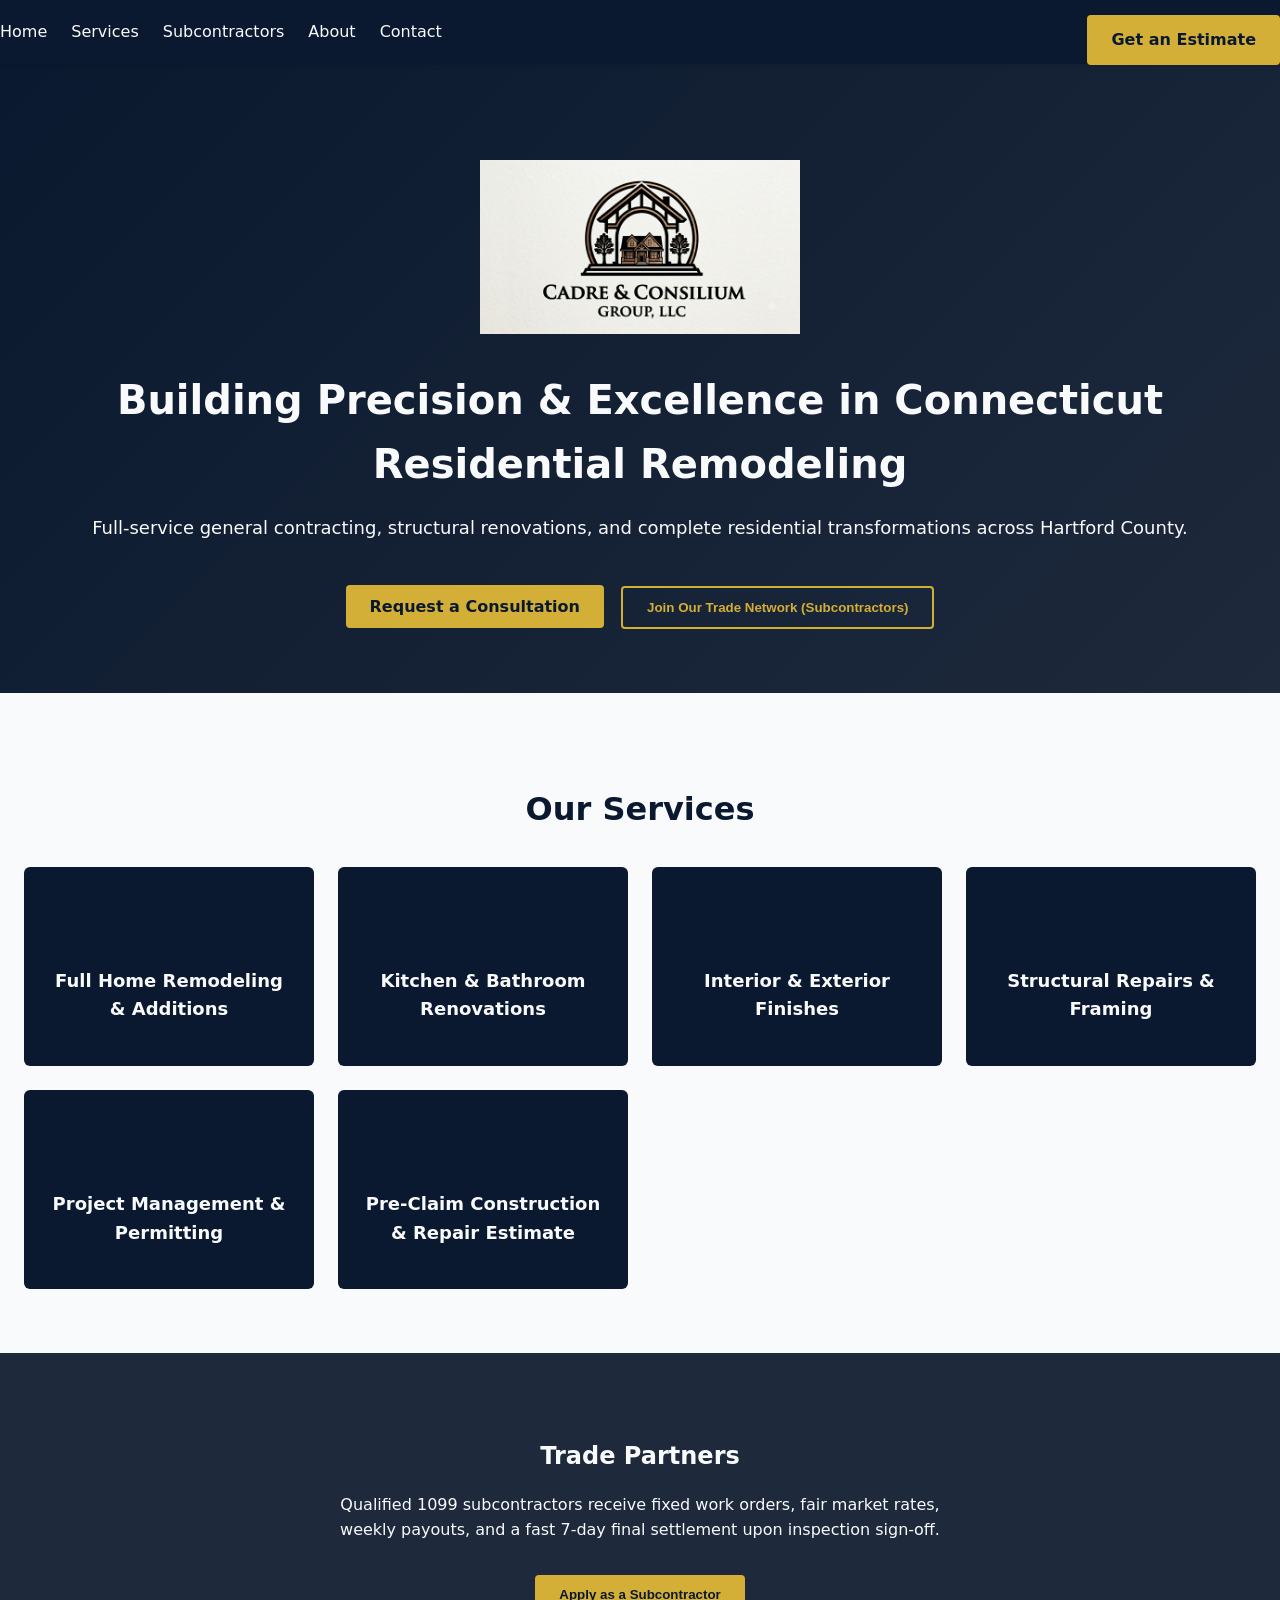
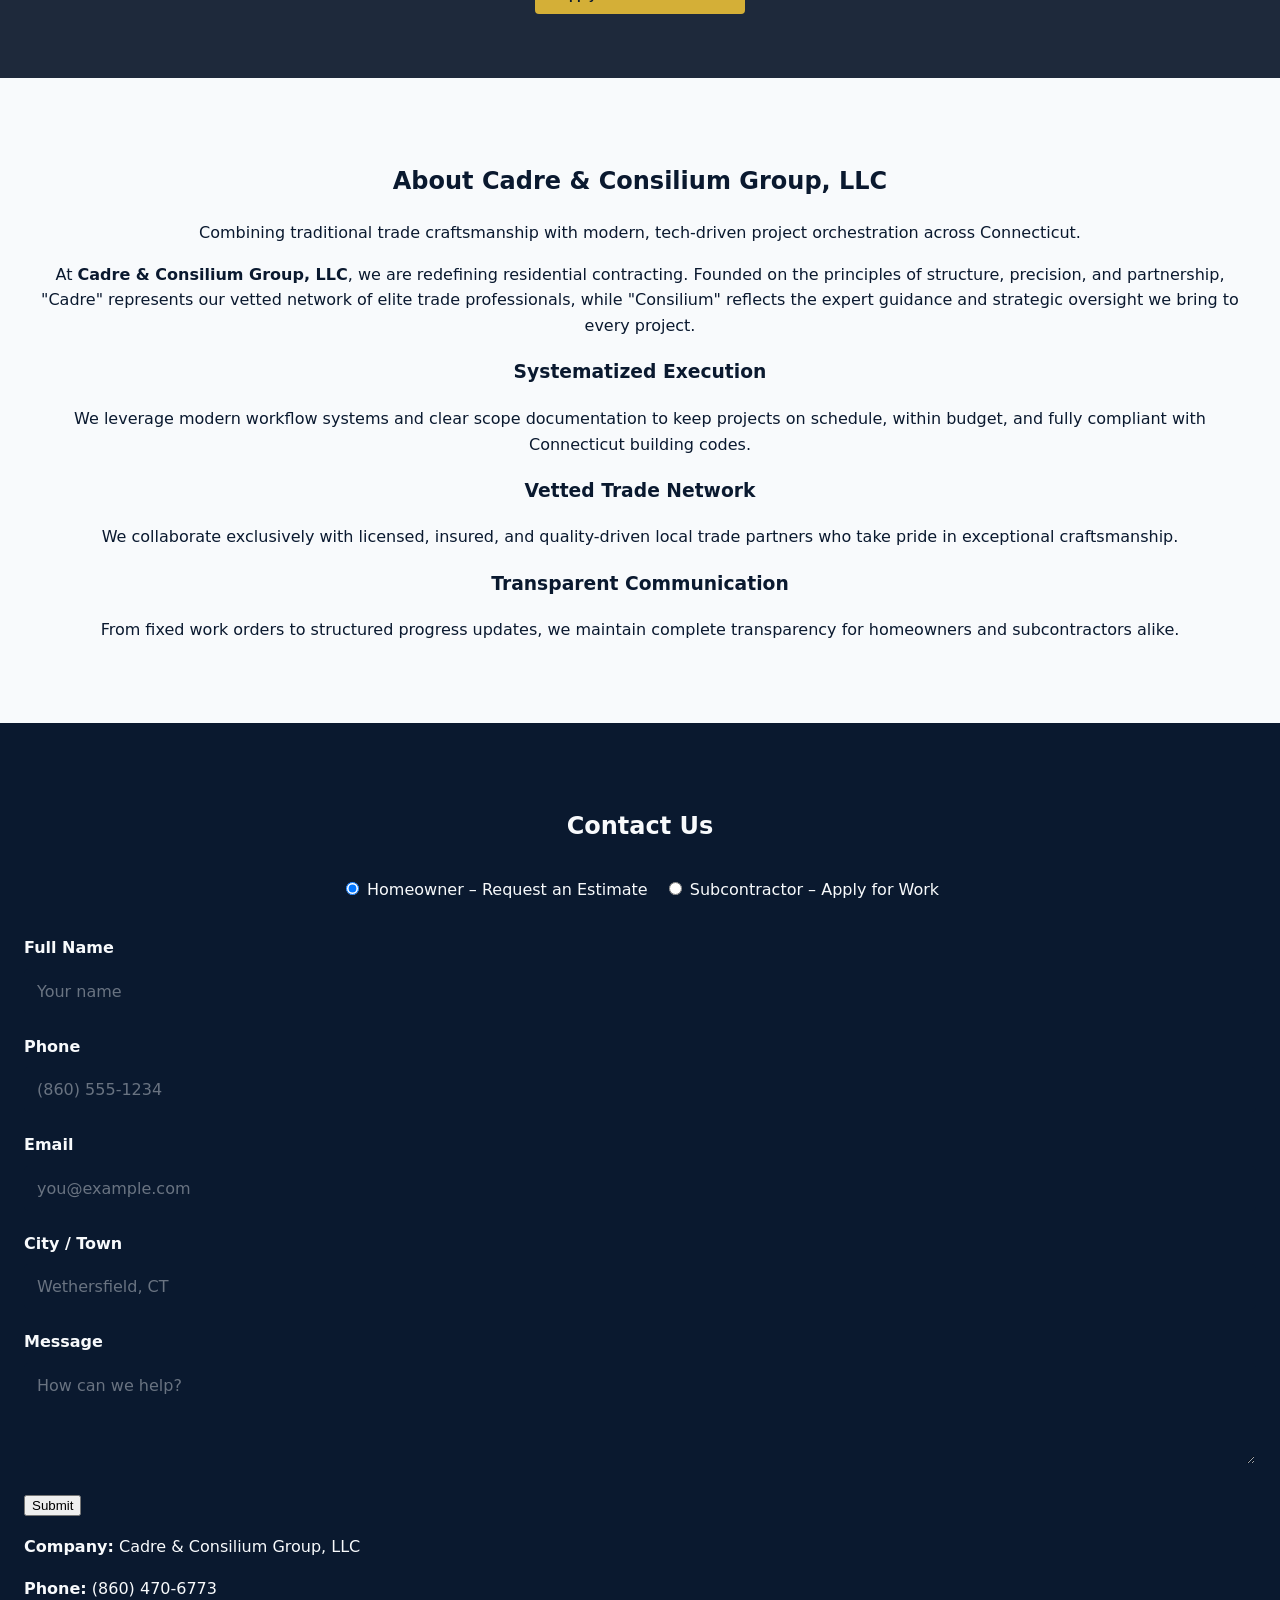
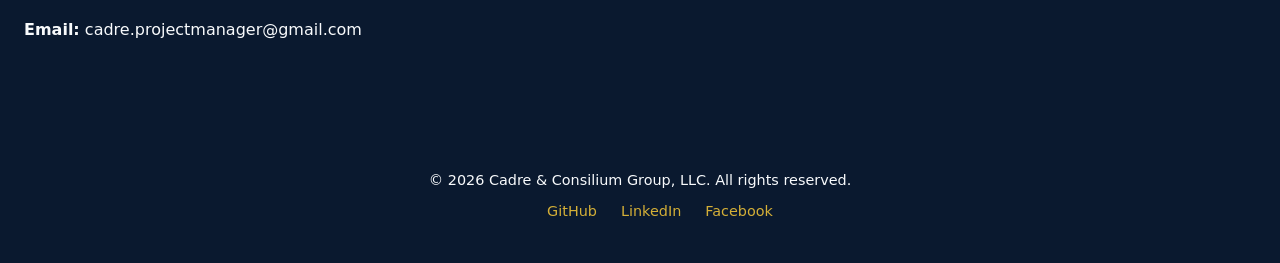
==== index.html @ f7c53b06 "Updated subcontractor application to request direct file attachments via email draft Co-authored-by:" ====
<!DOCTYPE html>
<html lang="en">
<head>
  <meta charset="UTF-8">
  <title>Cadre & Consilium Group, LLC</title>
  <meta name="viewport" content="width=device-width, initial-scale=1">
  <link rel="stylesheet" href="style.css">
  <link rel="icon" href="assets/logos/cadre-logo.png" type="image/png">
</head>
<body>
  <!-- Header / Navigation -->
  <header>
    <nav class="navbar">
      <div class="nav-container">
        <!-- Desktop menu -->
        <ul class="nav-menu">
          <li><a href="index.html">Home</a></li>
          <li><a href="pages/services.html">Services</a></li>
          <li><a href="#subcontractors">Subcontractors</a></li>
          <li><a href="pages/about.html">About</a></li>
          <li><a href="pages/contact.html">Contact</a></li>
        </ul>

        <!-- Mobile hamburger toggle -->
        <button class="nav-toggle" aria-label="Toggle navigation">
          &#9776;
        </button>

        <a href="pages/contact.html" class="cta-btn">Get an Estimate</a>
      </div>
    </nav>
  </header>

  <!-- Subcontractor Onboarding Modal -->
  <div id="subcontractorModal" class="modal-overlay" role="dialog" aria-modal="true" aria-labelledby="modalTitle" hidden>
    <div class="modal-container">
      <header class="modal-header">
        <h2 id="modalTitle">Subcontractor Onboarding Portal</h2>
        <button type="button" class="modal-close" aria-label="Close subcontractor application">&times;</button>
      </header>

      <form id="subcontractorForm" class="modal-form" novalidate>
        <input type="hidden" name="inquiry_type" value="subcontractor">
        <input type="hidden" name="_subject" value="New Subcontractor Application - ">

        <!-- Section 1: Company & Contact Details -->
        <fieldset class="form-section">
          <legend>Company & Contact Details</legend>

          <div class="form-row">
            <div class="form-group">
              <label for="business_name">Business Name <span class="required" aria-hidden="true">*</span></label>
              <input type="text" id="business_name" name="business_name" required placeholder="Your Company Name" aria-required="true">
            </div>
            <div class="form-group">
              <label for="trade_specialty">Trade Specialty <span class="required" aria-hidden="true">*</span></label>
              <select id="trade_specialty" name="trade_specialty" required aria-required="true">
                <option value="">Select Trade</option>
                <option value="Painting">Painting</option>
                <option value="Framing">Framing</option>
                <option value="Electrical">Electrical</option>
                <option value="Plumbing">Plumbing</option>
                <option value="HVAC">HVAC</option>
                <option value="Drywall/Tile">Drywall/Tile</option>
                <option value="General Remodeling">General Remodeling</option>
                <option value="Other">Other</option>
              </select>
            </div>
          </div>

          <div class="form-row">
            <div class="form-group">
              <label for="principal_name">Principal Contact Name <span class="required" aria-hidden="true">*</span></label>
              <input type="text" id="principal_name" name="principal_name" required placeholder="Full Name" aria-required="true">
            </div>
            <div class="form-group">
              <label for="sc_phone">Phone <span class="required" aria-hidden="true">*</span></label>
              <input type="tel" id="sc_phone" name="sc_phone" required placeholder="(860) 555-1234" aria-required="true">
            </div>
          </div>

          <div class="form-group">
            <label for="sc_email">Email <span class="required" aria-hidden="true">*</span></label>
            <input type="email" id="sc_email" name="sc_email" required placeholder="you@company.com" aria-required="true">
          </div>
        </fieldset>

        <!-- Section 2: Compliance & Verification Checklist -->
        <fieldset class="form-section">
          <legend>Compliance & Verification Checklist</legend>
          <p class="section-hint">All items are required for onboarding with Cadre & Consilium Group.</p>

          <div class="checklist-grid">
            <div class="checklist-item">
              <label class="radio-group">
                <span class="radio-label">Active CT HIC License / Trade License?</span>
                <div class="radio-options">
                  <label><input type="radio" name="has_license" value="Yes" required> Yes</label>
                  <label><input type="radio" name="has_license" value="No"> No</label>
                </div>
              </label>
              <div class="conditional-field" id="license_number_field" hidden>
                <label for="license_number">License Number <span class="required" aria-hidden="true">*</span></label>
                <input type="text" id="license_number" name="license_number" placeholder="e.g., HIC.123456 or E-123456">
              </div>
            </div>

            <div class="checklist-item">
              <label class="radio-group">
                <span class="radio-label">$1M General Liability Insurance?</span>
                <div class="radio-options">
                  <label><input type="radio" name="has_gl_insurance" value="Yes" required> Yes</label>
                  <label><input type="radio" name="has_gl_insurance" value="No"> No</label>
                </div>
              </label>
            </div>

            <div class="checklist-item">
              <label class="radio-group">
                <span class="radio-label">Workers' Comp Insurance or Statutory Waiver?</span>
                <div class="radio-options">
                  <label><input type="radio" name="has_wc_insurance" value="Yes" required> Yes</label>
                  <label><input type="radio" name="has_wc_insurance" value="No"> No</label>
                </div>
              </label>
            </div>

            <div class="checklist-item">
              <label class="radio-group">
                <span class="radio-label">Own Crew, Tools & Reliable Transportation?</span>
                <div class="radio-options">
                  <label><input type="radio" name="has_crew_tools" value="Yes" required> Yes</label>
                  <label><input type="radio" name="has_crew_tools" value="No"> No</label>
                </div>
              </label>
            </div>
          </div>
        </fieldset>

        <!-- Section 3: Operational Questions -->
        <fieldset class="form-section">
          <legend>Operational Capacity</legend>

          <div class="form-row">
            <div class="form-group">
              <label for="crew_size">Active Crew Members <span class="required" aria-hidden="true">*</span></label>
              <input type="number" id="crew_size" name="crew_size" min="1" max="100" required placeholder="e.g., 4" aria-required="true">
            </div>
            <div class="form-group">
              <label for="weekly_capacity">Weekly Availability in Hartford County <span class="required" aria-hidden="true">*</span></label>
              <input type="text" id="weekly_capacity" name="weekly_capacity" required placeholder="e.g., 2-3 projects, 40+ hrs/week" aria-required="true">
            </div>
          </div>

          <div class="form-group">
            <label for="references">Recent References / Major Projects <span class="required" aria-hidden="true">*</span></label>
            <textarea id="references" name="references" rows="4" required placeholder="List 2-3 recent residential projects or references with contact info" aria-required="true"></textarea>
          </div>
        </fieldset>

        <!-- Section 4: Required Verification Documents (Attach to Email) -->
        <fieldset class="form-section">
          <legend>Required Verification Documents</legend>
          <p class="section-hint document-guidance">When you click <strong>Submit Application</strong>, your default email app will open with a pre-filled draft. <strong>You must attach the following documents to the email before sending:</strong></p>

          <div class="document-checklist">
            <div class="document-item required">
              <span class="doc-icon">📄</span>
              <div class="doc-details">
                <strong>Certificate of Insurance (COI)</strong>
                <span class="doc-req">Required</span>
                <p class="doc-detail">$1M General Liability listing <strong>Cadre & Consilium Group, LLC</strong> as additional insured / certificate holder.</p>
              </div>
            </div>
            <div class="document-item required">
              <span class="doc-icon">🪪</span>
              <div class="doc-details">
                <strong>Copy of Active CT HIC License or Trade License</strong>
                <span class="doc-req">Required</span>
                <p class="doc-detail">Connecticut Home Improvement Contractor license or applicable trade license (Electrical E-1/E-2, Plumbing P-1/P-2, etc.).</p>
              </div>
            </div>
            <div class="document-item required">
              <span class="doc-icon">📝</span>
              <div class="doc-details">
                <strong>W-9 Form (or IRS EIN Confirmation)</strong>
                <span class="doc-req">Required</span>
                <p class="doc-detail">For 1099 tax reporting as an independent subcontractor.</p>
              </div>
            </div>
          </div>

          <div class="submit-notice" role="alert">
            📌 <strong>Note:</strong> When you click <strong>Submit Application</strong>, your default email app will open. <strong>Please ATTACH your COI, CT License, and W-9 directly to the email draft before hitting Send!</strong>
          </div>
        </fieldset>

        <!-- Section 5: Subcontractor Agreement Review -->
        <fieldset class="form-section agreement-section">
          <legend>Subcontractor Master Services Agreement (MSA)</legend>

          <div class="agreement-box">
            <p>Review our standard terms before applying. All subcontractors operate under a fixed Work Order system with 7-day final settlement upon inspection sign-off.</p>

            <div class="agreement-actions">
              <button type="button" class="cta-secondary" id="reviewAgreementBtn">Review Agreement Standard Terms</button>
              <a href="#" class="cta-secondary" id="downloadAgreementBtn" download>Download Agreement Template (PDF)</a>
            </div>
          </div>

          <div class="form-group agreement-acceptance">
            <label class="checkbox-wrapper">
              <input type="checkbox" name="agree_terms" id="agree_terms" required aria-required="true">
              <span class="checkmark"></span>
              I have reviewed and agree to the Subcontractor MSA terms and conditions
            </label>
          </div>
        </fieldset>

        <!-- Submit Button -->
        <div class="modal-actions">
          <button type="button" class="cta-secondary modal-close-btn">Cancel</button>
          <button type="submit" class="cta-primary" id="submitSubcontractorBtn">Submit Application</button>
        </div>
      </form>
    </div>
  </div>

  <!-- Agreement Terms Modal (Nested) -->
  <div id="agreementModal" class="modal-overlay" role="dialog" aria-modal="true" aria-labelledby="agreementTitle" hidden>
    <div class="modal-container agreement-modal">
      <header class="modal-header">
        <h2 id="agreementTitle">Subcontractor MSA - Standard Terms</h2>
        <button type="button" class="modal-close" aria-label="Close agreement terms">&times;</button>
      </header>

      <div class="agreement-content">
        <section class="agreement-clause">
          <h3>1. Scope & Work Orders</h3>
          <p>All work is performed under fixed-price Work Orders issued by Cadre & Consilium Group, LLC. Each Work Order defines scope, specifications, timeline, and compensation. No work shall commence without a signed Work Order.</p>
        </section>

        <section class="agreement-clause">
          <h3>2. Compensation & Payment Terms</h3>
          <ul>
            <li>Fixed pricing per Work Order — no cost-plus or time-and-materials without written change order.</li>
            <li>Progress payments per schedule defined in each Work Order.</li>
            <li><strong>Final settlement within 7 calendar days</strong> of inspection sign-off and punch-list completion.</li>
            <li>Invoices submitted via email to <code>cadre.projectmanager@gmail.com</code> with Work Order reference.</li>
          </ul>
        </section>

        <section class="agreement-clause">
          <h3>3. Insurance & Compliance</h3>
          <ul>
            <li>Active CT Home Improvement Contractor (HIC) license or applicable Trade License required.</li>
            <li>Minimum $1,000,000 General Liability Insurance; Certificate of Insurance (COI) naming Cadre & Consilium Group, LLC as additional insured.</li>
            <li>Workers' Compensation Insurance or valid Statutory Waiver on file.</li>
            <li>All licenses and insurance must remain current throughout engagement.</li>
          </ul>
        </section>

        <section class="agreement-clause">
          <h3>4. Safety, Quality & Scope Compliance</h3>
          <ul>
            <li>Compliance with OSHA, CT building codes, and site-specific safety plans.</li>
            <li>Work performed in a workmanlike manner per industry standards and manufacturer specifications.</li>
            <li>No scope deviations without written Change Order approved by Project Manager.</li>
            <li>Daily cleanup and site protection required.</li>
          </ul>
        </section>

        <section class="agreement-clause">
          <h3>5. Independent Contractor Status</h3>
          <p>Subcontractor is an independent 1099 contractor. No employee relationship, partnership, or joint venture is created. Subcontractor is solely responsible for all taxes, benefits, and employment obligations for their personnel.</p>
        </section>

        <section class="agreement-clause">
          <h3>6. Term & Termination</h3>
          <ul>
            <li>Agreement commences upon execution and continues until terminated by either party with 30 days written notice.</li>
            <li>Cadre may terminate immediately for cause (safety violations, license/insurance lapse, quality failures).</li>
            <li>Completed Work Orders survive termination and are paid per terms.</li>
          </ul>
        </section>

        <section class="agreement-clause">
          <h3>7. Confidentiality & Non-Solicitation</h3>
          <p>Subcontractor shall not disclose project details, client information, or Cadre's proprietary processes. Non-solicitation of Cadre clients and employees for 12 months post-engagement.</p>
        </section>
      </div>

      <div class="modal-actions">
        <button type="button" class="cta-primary" id="closeAgreementBtn">Close</button>
      </div>
    </div>
  </div>

  <!-- Hero Section -->
  <section id="home" class="hero">
    <img src="assets/logos/cadre-logo.png" alt="Cadre & Consilium Group Logo" class="hero-logo">
    <h1>Building Precision & Excellence in Connecticut Residential Remodeling</h1>
    <p class="subhead">Full-service general contracting, structural renovations, and complete residential transformations across Hartford County.</p>
    <a href="pages/contact.html" class="cta-primary">Request a Consultation</a>
    <button class="cta-secondary" id="openSubcontractorModalHero" type="button">Join Our Trade Network (Subcontractors)</button>
  </section>

  <!-- Services Section -->
  <section id="services" class="services">
    <h2>Our Services</h2>
    <div class="service-grid">
      <div class="service-card">
        <svg viewBox="0 0 24 24" fill="#0A192F"><path d="M7 10c-1.1 0-2 .9-2 2v6c0 1.1.9 2 2 2h10l2-2v-6c0-1.1-.9-2-2-2H9V8H7zm9 14c0-1.66-1.34-3-3-3H7c-1.66 0-3 1.34-3 3v6c0 1.66 1.34 3 3 3h10c1.66 0 3-1.34 3-3v-6zM7 8h10v5H7V8zm9 5H7v-5h10v5z"/></svg>
        <h3>Full Home Remodeling & Additions</h3>
      </div>
      <div class="service-card">
        <svg viewBox="0 0 24 24" fill="#0A192F"><path d="M20 2H4c-1.1 0-2 .9-2 2v18c0 1.1.9 2 2 2h16c1.1 0 2-.9 2-2V4c0-1.1-.9-2-2-2zm0 18H4V2h16v18z"/></svg>
        <h3>Kitchen & Bathroom Renovations</h3>
      </div>
      <div class="service-card">
        <svg viewBox="0 0 24 24" fill="#0A192F"><path d="M5 [base64].1-.9-2-2-2H4c-1.1 0-2 .9-2 2v18c0 1.1.9 2 2 2h16c1.1 0 2-.9 2-2V4c0-1.1-.9-2-2-2h-2z"/></svg>
        <h3>Interior & Exterior Finishes</h3>
      </div>
      <div class="service-card">
        <svg viewBox="0 0 24 24" fill="#0A192F"><path d="M12 2L2 5v18c0 3 2.5 5.5 5 5h12c2.5 0 5-2.5 5-5V5l-10-3zM5 8h14v2H5V8zm14 14H5v-2h14v2zm0-4H5V8h14v2z"/></svg>
        <h3>Structural Repairs & Framing</h3>
      </div>
      <div class="service-card">
        <svg viewBox="0 0 24 24" fill="#0A192F"><path d="M12 2L2 7v12c0 1.1.9 2 2 2h12c1.1 0 2-.9 2-2V5l-10 3zm5.8 9.2L13 16.5l-1.1-1.1c-.3-.3-.2-.8.1-1l1.2-1.2c.3-.4.5-.4.8 0l3 3c.4.3.4.8 0 1.2z"/></svg>
        <h3>Project Management & Permitting</h3>
      </div>
      <div class="service-card">
        <svg viewBox="0 0 24 24" fill="#0A192F"><path d="M9 3L5 6v12c0 1.1.9 2 2 2h10c1.1 0 2-.9 2-2V6l-4-3zm7 14H5v-2h11v2zm0-4H5V6h11v2zm0-4H5V6h11v2zM9 3l4 3H5L9 3z"/></svg>
        <h3>Pre-Claim Construction & Repair Estimate</h3>
      </div>
    </div>
  </section>

  <!-- Subcontractor / Trade Partner Section -->
  <section id="subcontractors" class="subcontractor-section">
    <h2>Trade Partners</h2>
    <p>Qualified 1099 subcontractors receive fixed work orders, fair market rates, weekly payouts, and a fast 7‑day final settlement upon inspection sign‑off.</p>
    <button class="cta-sub" id="openSubcontractorModal" type="button">Apply as a Subcontractor</button>
  </section>

  <!-- About Section -->
  <section id="about" class="about">
    <h2>About Cadre & Consilium Group, LLC</h2>
    <p class="lead">Combining traditional trade craftsmanship with modern, tech-driven project orchestration across Connecticut.</p>

    <p>At <strong>Cadre & Consilium Group, LLC</strong>, we are redefining residential contracting. Founded on the principles of structure, precision, and partnership, "Cadre" represents our vetted network of elite trade professionals, while "Consilium" reflects the expert guidance and strategic oversight we bring to every project.</p>

    <div class="about-highlights">
      <div class="highlight-item">
        <h3>Systematized Execution</h3>
        <p>We leverage modern workflow systems and clear scope documentation to keep projects on schedule, within budget, and fully compliant with Connecticut building codes.</p>
      </div>
      <div class="highlight-item">
        <h3>Vetted Trade Network</h3>
        <p>We collaborate exclusively with licensed, insured, and quality-driven local trade partners who take pride in exceptional craftsmanship.</p>
      </div>
      <div class="highlight-item">
        <h3>Transparent Communication</h3>
        <p>From fixed work orders to structured progress updates, we maintain complete transparency for homeowners and subcontractors alike.</p>
      </div>
    </div>
  </section>

  <!-- Contact Section -->
  <section id="contact" class="contact">
    <h2>Contact Us</h2>

    <!-- Radio selector for user type -->
    <div class="radio-selector">
      <label>
        <input type="radio" name="user-type" value="homeowner" checked onchange="document.getElementById('inquiry_type').value='homeowner'">
        Homeowner – Request an Estimate
      </label>
      <label>
        <input type="radio" name="user-type" value="subcontractor" onchange="document.getElementById('inquiry_type').value='subcontractor'">
        Subcontractor – Apply for Work
      </label>
    </div>

    <form id="contactForm">
      <!-- Hidden field for inquiry type from radio selector -->
      <input type="hidden" name="inquiry_type" id="inquiry_type" value="homeowner">

      <div class="form-group">
        <label for="name">Full Name</label>
        <input type="text" id="name" name="name" required placeholder="Your name">
      </div>
      <div class="form-group">
        <label for="phone">Phone</label>
        <input type="tel" id="phone" name="phone" required placeholder="(860) 555‑1234">
      </div>
      <div class="form-group">
        <label for="email">Email</label>
        <input type="email" id="email" name="email" required placeholder="you@example.com">
      </div>
      <div class="form-group">
        <label for="city">City / Town</label>
        <input type="text" id="city" name="city" required placeholder="Wethersfield, CT">
      </div>
      <div class="form-group">
        <label for="message">Message</label>
        <textarea id="message" name="message" rows="4" required placeholder="How can we help?"></textarea>
      </div>

      <button type="submit">Submit</button>
    </form>

    <div class="contact-info">
      <p><strong>Company:</strong> Cadre & Consilium Group, LLC</p>
      <p><strong>Phone:</strong> (860) 470‑6773</p>
      <p><strong>Email:</strong> cadre.projectmanager@gmail.com</p>
    </div>
  </section>

  <!-- Footer -->
  <footer>
    <p>&copy; <span id="year"></span> Cadre & Consilium Group, LLC. All rights reserved.</p>
    <ul class="social-links">
      <li><a href="#">GitHub</a></li>
      <li><a href="#">LinkedIn</a></li>
      <li><a href="#">Facebook</a></li>
    </ul>
  </footer>

  <script src="script.js" defer></script>
</body>
</html>
---- style.css ----
/*====================================
  Global Styles & Design Tokens
====================================*/
:root {
  --navy: #0A192F;
  --charcoal: #1E293B;
  --bronze: #D4AF37;
  --offwhite: #F8FAFC;
  --font-stack: system-ui, -apple-system, "Segoe UI", Roboto, "Helvetica Neue", Arial, sans-serif;
  --max-width: 1200px;
  --gap: 1.5rem;
}

/* Base */
html {
  scroll-behavior: smooth;
  font-size: 100%; /* 16px */
}
body {
  margin: 0;
  font-family: var(--font-stack);
  line-height: 1.6;
  color: var(--offwhite);
  background-color: var(--navy);
}

/* Utility */
.container {
  max-width: var(--max-width);
  margin: 0 auto;
  padding: 0 var(--gap);
}
a {
  color: var(--bronze);
  text-decoration: none;
}
a:hover {
  text-decoration: underline;
}

/*====================================
  Header / Navigation
====================================*/
.navbar {
  background-color: var(--navy);
  color: var(--offwhite);
  position: sticky;
  top: 0;
  z-index: 1000;
  box-shadow: 0 2px 4px rgba(0,0,0,0.1);
}
.nav-container {
  display: flex;
  align-items: center;
  justify-content: space-between;
  height: 4rem;
}
.logo {
  width: 60px;
  height: auto;
  margin-right: 1rem;
  vertical-align: middle;
}
.nav-title {
  font-weight: 700;
  font-size: 1.25rem;
}
.nav-menu {
  list-style: none;
  margin: 0;
  padding: 0;
  display: flex;
  gap: var(--gap);
}
.nav-menu li a {
  color: var(--offwhite);
  font-weight: 500;
  padding: 0.5rem 0;
}
.nav-menu li a:hover {
  color: var(--bronze);
}
.nav-toggle {
  background: none;
  border: none;
  color: var(--offwhite);
  font-size: 1.5rem;
  cursor: pointer;
  display: none; /* shown on mobile */
}

/* CTA Buttons (Desktop) */
.cta-btn,
.cta-primary,
.cta-secondary,
.cta-sub {
  margin-top: 1rem;
  padding: 0.75rem 1.5rem;
  border: none;
  border-radius: 4px;
  font-weight: 600;
  cursor: pointer;
  transition: background 0.3s ease;
}
.cta-btn {
  background-color: var(--bronze);
  color: var(--navy);
  display: inline-block;
  text-decoration: none;
}
.cta-primary {
  background-color: var(--bronze);
  color: var(--navy);
}
.cta-secondary {
  background-color: transparent;
  color: var(--bronze);
  border: 2px solid var(--bronze);
  margin-left: 0.75rem;
}
.cta-sub {
  background-color: var(--bronze);
  color: var(--navy);
}

/* Mobile responsive menu */
@media (max-width: 768px) {
  .nav-menu {
    position: absolute;
    top: 100%;
    left: 0;
    width: 100%;
    flex-direction: column;
    background-color: var(--charcoal);
    overflow: hidden;
    max-height: 0;
    transition: max-height 0.3s ease;
  }
  .nav-menu.open {
    max-height: 24rem; /* enough for all items */
  }
  .nav-menu li {
    padding: var(--gap);
    border-bottom: 1px solid rgba(255,255,255,0.1);
  }
  .nav-toggle {
    display: block;
  }
}

/*====================================
  Hero Section
====================================*/
.hero {
  background: linear-gradient(135deg, #0A192F 0%, #1E293B 100%) center/cover no-repeat;
  color: var(--offwhite);
  text-align: center;
  padding: 6rem var(--gap) 4rem;
}
.hero h1 {
  font-size: 2.5rem;
  margin-bottom: 0.5rem;
}
.subhead {
  font-size: 1.125rem;
  margin-bottom: 2rem;
}
.cta-primary,
.cta-secondary {
  margin-top: 0.75rem;
}

.hero-logo {
  width: 80%;
  max-width: 320px;
  height: auto;
  display: block;
  margin: 0 auto 1.5rem auto;
}

@media (max-width: 768px) {
  .hero-logo {
    width: 220px;
    max-width: 85%;
  }
}

/*====================================
  Services Section
====================================*/
.services {
  padding: 4rem var(--gap);
  background-color: var(--offwhite);
  color: var(--navy);
}
.services h2 {
  text-align: center;
  margin-bottom: 2rem;
  font-size: 2rem;
}
.service-grid {
  display: grid;
  gap: var(--gap);
  grid-template-columns: repeat(auto-fit, minmax(250px, 1fr));
}
.service-card {
  background-color: var(--navy);
  color: var(--offwhite);
  padding: var(--gap);
  border-radius: 6px;
  text-align: center;
}
.service-card svg {
  width: 48px;
  height: 48px;
  margin-bottom: 0.75rem;
}
.service-card h3 {
  font-size: 1.125rem;
  margin-top: 0.5rem;
}

/*====================================
  Subcontractor Section
====================================*/
.subcontractor-section {
  background-color: var(--charcoal);
  color: var(--offwhite);
  padding: 4rem var(--gap);
  text-align: center;
}
.subcontractor-section h2 {
  margin-bottom: 1rem;
}
.subcontractor-section p {
  max-width: 600px;
  margin: 0 auto 1.5rem;
}
.cta-sub {
  margin-top: 0.5rem;
}

/*====================================
  About Section
====================================*/
.about {
  padding: 4rem var(--gap);
  text-align: center;
  background-color: var(--offwhite);
  color: var(--navy);
}

/*====================================
  Contact Section
====================================*/
.contact {
  padding: 4rem var(--gap);
  background-color: var(--navy);
  color: var(--offwhite);
}
.contact h2 {
  text-align: center;
  margin-bottom: 2rem;
}
.radio-selector {
  display: flex;
  justify-content: center;
  gap: 1rem;
  margin-bottom: 2rem;
}
.radio-selector label {
  cursor: pointer;
  font-weight: 500;
}
.form-group {
  margin-bottom: 1.5rem;
}
.form-group label {
  display: block;
  margin-bottom: 0.5rem;
  font-weight: 600;
}
.form-group input,
.form-group textarea {
  width: 100%;
  padding: 0.75rem;
  border: 1px solid var(--charcoal);
  border-radius: 4px;
  background-color: var(--offwhite);
  color: var(--navy);
  font-family: inherit;
}
.form-group input:focus,
.form-group textarea:focus {
  outline: none;
  border-color: var(--bronze);
  box-shadow: 0 0 0 2px rgba(212,175,55,0.2);
}
.success {
  margin-top: 1rem;
  font-weight: 600;
}

/* Form message styling */
.form-message {
  margin-top: 1rem;
  padding: 1rem;
  border-radius: 4px;
  font-weight: 500;
}
.form-message.success {
  background-color: rgba(34, 197, 94, 0.15);
  border: 1px solid #22c55e;
  color: #22c55e;
}
.form-message.error {
  background-color: rgba(239, 68, 68, 0.15);
  border: 1px solid #ef4444;
  color: #ef4444;
}
.form-message.error a {
  color: var(--bronze);
  text-decoration: underline;
}
.form-message.error a:hover {
  opacity: 0.8;
}

/*====================================
  Footer
====================================*/
footer {
  background-color: var(--navy);
  color: var(--offwhite);
  text-align: center;
  padding: 2rem var(--gap);
  font-size: 0.9rem;
}
footer p {
  margin-bottom: 0.5rem;
}
.social-links {
  list-style: none;
  display: flex;
  justify-content: center;
  gap: var(--gap);
  margin: 0.5rem 0;
}
.social-links a {
  color: var(--bronze);
}
.social-links a:hover {
  opacity: 0.8;
}

/*====================================
  Miscellaneous
====================================*/
button:hover {
  opacity: 0.9;
}

/*====================================
  Modal Styles
====================================*/
.modal-overlay {
  position: fixed;
  inset: 0;
  background: rgba(10, 25, 47, 0.85);
  backdrop-filter: blur(4px);
  display: flex;
  align-items: center;
  justify-content: center;
  z-index: 2000;
  padding: var(--gap);
  overflow-y: auto;
  animation: fadeIn 0.2s ease;
}
.modal-overlay[hidden] {
  display: none;
}
@keyframes fadeIn {
  from { opacity: 0; }
  to { opacity: 1; }
}

.modal-container {
  background: var(--charcoal);
  color: var(--offwhite);
  border-radius: 8px;
  width: 100%;
  max-width: 800px;
  max-height: 90vh;
  overflow-y: auto;
  box-shadow: 0 20px 60px rgba(0,0,0,0.4);
  animation: slideUp 0.3s ease;
  position: relative;
}
@keyframes slideUp {
  from { opacity: 0; transform: translateY(20px); }
  to { opacity: 1; transform: translateY(0); }
}

.agreement-modal .modal-container {
  max-width: 700px;
}

.modal-header {
  display: flex;
  align-items: center;
  justify-content: space-between;
  padding: 1.5rem;
  border-bottom: 1px solid rgba(212, 175, 55, 0.2);
  position: sticky;
  top: 0;
  background: var(--charcoal);
  border-radius: 8px 8px 0 0;
  z-index: 1;
}
.modal-header h2 {
  margin: 0;
  font-size: 1.5rem;
  color: var(--bronze);
}
.modal-close {
  background: none;
  border: none;
  color: var(--offwhite);
  font-size: 2rem;
  line-height: 1;
  cursor: pointer;
  padding: 0.25rem 0.5rem;
  opacity: 0.7;
  transition: opacity 0.2s;
}
.modal-close:hover {
  opacity: 1;
  color: var(--bronze);
}

.modal-form {
  padding: 1.5rem;
}

.form-section {
  margin-bottom: 2rem;
  padding-bottom: 1.5rem;
  border-bottom: 1px solid rgba(212, 175, 55, 0.15);
}
.form-section:last-of-type {
  border-bottom: none;
  margin-bottom: 1rem;
  padding-bottom: 0;
}
.form-section legend {
  font-size: 1.1rem;
  font-weight: 600;
  color: var(--bronze);
  margin-bottom: 1rem;
  padding-bottom: 0.5rem;
  border-bottom: 2px solid var(--bronze);
  display: inline-block;
}
.section-hint {
  font-size: 0.875rem;
  color: rgba(248, 250, 252, 0.6);
  margin: -0.5rem 0 1rem;
}

.form-row {
  display: grid;
  grid-template-columns: repeat(auto-fit, minmax(240px, 1fr));
  gap: 1rem;
}

.form-group {
  margin-bottom: 1.25rem;
}
.form-group label {
  display: block;
  font-weight: 600;
  margin-bottom: 0.5rem;
  color: var(--offwhite);
}
.form-group input,
.form-group select,
.form-group textarea {
  width: 100%;
  padding: 0.75rem;
  border: 1px solid var(--navy);
  border-radius: 4px;
  background-color: var(--navy);
  color: var(--offwhite);
  font-family: inherit;
  font-size: 1rem;
  box-sizing: border-box;
  transition: border-color 0.2s, box-shadow 0.2s;
}
.form-group input:focus,
.form-group select:focus,
.form-group textarea:focus {
  outline: none;
  border-color: var(--bronze);
  box-shadow: 0 0 0 2px rgba(212, 175, 55, 0.2);
}
.form-group input::placeholder,
.form-group textarea::placeholder {
  color: rgba(248, 250, 252, 0.4);
}
.form-group small {
  display: block;
  margin-top: 0.25rem;
  font-size: 0.75rem;
  color: rgba(248, 250, 252, 0.5);
}
.required {
  color: var(--bronze);
}

.checklist-grid {
  display: grid;
  grid-template-columns: repeat(auto-fit, minmax(280px, 1fr));
  gap: 1rem;
}
.checklist-item {
  background: var(--navy);
  padding: 1rem;
  border-radius: 6px;
  border: 1px solid rgba(212, 175, 55, 0.1);
}
.radio-group {
  display: flex;
  flex-direction: column;
  gap: 0.5rem;
}
.radio-label {
  font-weight: 600;
  font-size: 0.9rem;
  color: var(--offwhite);
  margin-bottom: 0.5rem;
}
.radio-options {
  display: flex;
  gap: 1.5rem;
  flex-wrap: wrap;
}
.radio-options label {
  display: flex;
  align-items: center;
  gap: 0.375rem;
  font-weight: 400;
  cursor: pointer;
  font-size: 0.9rem;
}
.radio-options input[type="radio"] {
  accent-color: var(--bronze);
  width: auto;
  margin: 0;
}
.conditional-field {
  margin-top: 0.75rem;
  padding-top: 0.75rem;
  border-top: 1px solid rgba(212, 175, 55, 0.15);
}
.conditional-field[hidden] {
  display: none;
}

.agreement-box {
  background: var(--navy);
  padding: 1.5rem;
  border-radius: 6px;
  border: 1px solid rgba(212, 175, 55, 0.2);
  margin-bottom: 1rem;
}
.agreement-box p {
  margin: 0 0 1rem;
  color: rgba(248, 250, 252, 0.9);
}
.agreement-actions {
  display: flex;
  gap: 0.75rem;
  flex-wrap: wrap;
}
.agreement-acceptance .checkbox-wrapper {
  display: flex;
  align-items: flex-start;
  gap: 0.75rem;
  cursor: pointer;
  font-size: 0.95rem;
  line-height: 1.5;
}
.agreement-acceptance input[type="checkbox"] {
  width: auto;
  accent-color: var(--bronze);
  margin-top: 0.125rem;
  flex-shrink: 0;
}
.checkmark {
  display: inline-block;
  width: 18px;
  height: 18px;
  border: 2px solid var(--bronze);
  border-radius: 3px;
  position: relative;
  flex-shrink: 0;
  margin-top: 2px;
}
.agreement-acceptance input[type="checkbox"]:checked + .checkmark::after {
  content: '';
  position: absolute;
  left: 5px;
  top: 1px;
  width: 5px;
  height: 10px;
  border: solid var(--bronze);
  border-width: 0 2px 2px 0;
  transform: rotate(45deg);
}

.modal-actions {
  display: flex;
  justify-content: flex-end;
  gap: 0.75rem;
  padding-top: 1rem;
  border-top: 1px solid rgba(212, 175, 55, 0.15);
  margin-top: 0.5rem;
}
.modal-actions .cta-secondary,
.modal-actions .cta-primary {
  padding: 0.75rem 1.5rem;
}

.agreement-content {
  padding: 1.5rem;
  max-height: 60vh;
  overflow-y: auto;
}
.agreement-clause {
  margin-bottom: 1.5rem;
}
.agreement-clause h3 {
  color: var(--bronze);
  font-size: 1rem;
  margin: 0 0 0.5rem;
}
.agreement-clause p {
  margin: 0 0 0.5rem;
  color: rgba(248, 250, 252, 0.9);
  line-height: 1.6;
}
.agreement-clause ul {
  margin: 0;
  padding-left: 1.25rem;
}
.agreement-clause li {
  margin-bottom: 0.375rem;
  color: rgba(248, 250, 252, 0.85);
  line-height: 1.5;
}
.agreement-clause code {
  background: var(--navy);
  padding: 0.125rem 0.375rem;
  border-radius: 3px;
  font-size: 0.875rem;
  color: var(--bronze);
}

/* Mobile adjustments */
@media (max-width: 768px) {
  .modal-container {
    max-height: 95vh;
    border-radius: 0;
  }
  .modal-header {
    border-radius: 0;
  }
  .form-row {
    grid-template-columns: 1fr;
  }
  .radio-options {
    flex-direction: column;
    gap: 0.5rem;
  }
  .modal-actions {
    flex-direction: column-reverse;
  }
  .modal-actions button {
    width: 100%;
  }
}

/*====================================
  Document Checklist Styles (Subcontractor Form)
====================================*/
.document-guidance {
  font-size: 0.9rem;
  color: rgba(248, 250, 252, 0.85);
  margin: -0.5rem 0 1.25rem;
  line-height: 1.6;
}
.document-guidance strong {
  color: var(--bronze);
}

.document-checklist {
  display: flex;
  flex-direction: column;
  gap: 0.875rem;
  margin-bottom: 1.5rem;
}
.document-item {
  display: flex;
  gap: 1rem;
  background: var(--navy);
  padding: 1rem 1.25rem;
  border-radius: 6px;
  border: 1px solid rgba(212, 175, 55, 0.15);
  align-items: flex-start;
}
.document-item.required {
  border-color: rgba(212, 175, 55, 0.4);
}
.doc-icon {
  font-size: 1.5rem;
  flex-shrink: 0;
  margin-top: 0.125rem;
}
.doc-details {
  flex: 1;
  min-width: 0;
}
.doc-details strong {
  display: block;
  font-size: 0.95rem;
  color: var(--offwhite);
  margin-bottom: 0.25rem;
}
.doc-req {
  display: inline-block;
  font-size: 0.7rem;
  font-weight: 700;
  color: var(--bronze);
  background: rgba(212, 175, 55, 0.15);
  padding: 0.125rem 0.5rem;
  border-radius: 3px;
  margin-bottom: 0.375rem;
  text-transform: uppercase;
  letter-spacing: 0.5px;
}
.doc-detail {
  margin: 0;
  font-size: 0.825rem;
  color: rgba(248, 250, 252, 0.7);
  line-height: 1.5;
}
.doc-detail strong {
  color: var(--bronze);
  font-weight: 700;
}

.submit-notice {
  display: flex;
  align-items: flex-start;
  gap: 0.75rem;
  background: rgba(212, 175, 55, 0.12);
  border: 2px solid var(--bronze);
  border-radius: 6px;
  padding: 1rem 1.25rem;
  margin-top: 0.5rem;
}
.submit-notice strong {
  color: var(--bronze);
}
.submit-notice p {
  margin: 0;
  font-size: 0.9rem;
  color: var(--offwhite);
  line-height: 1.5;
}
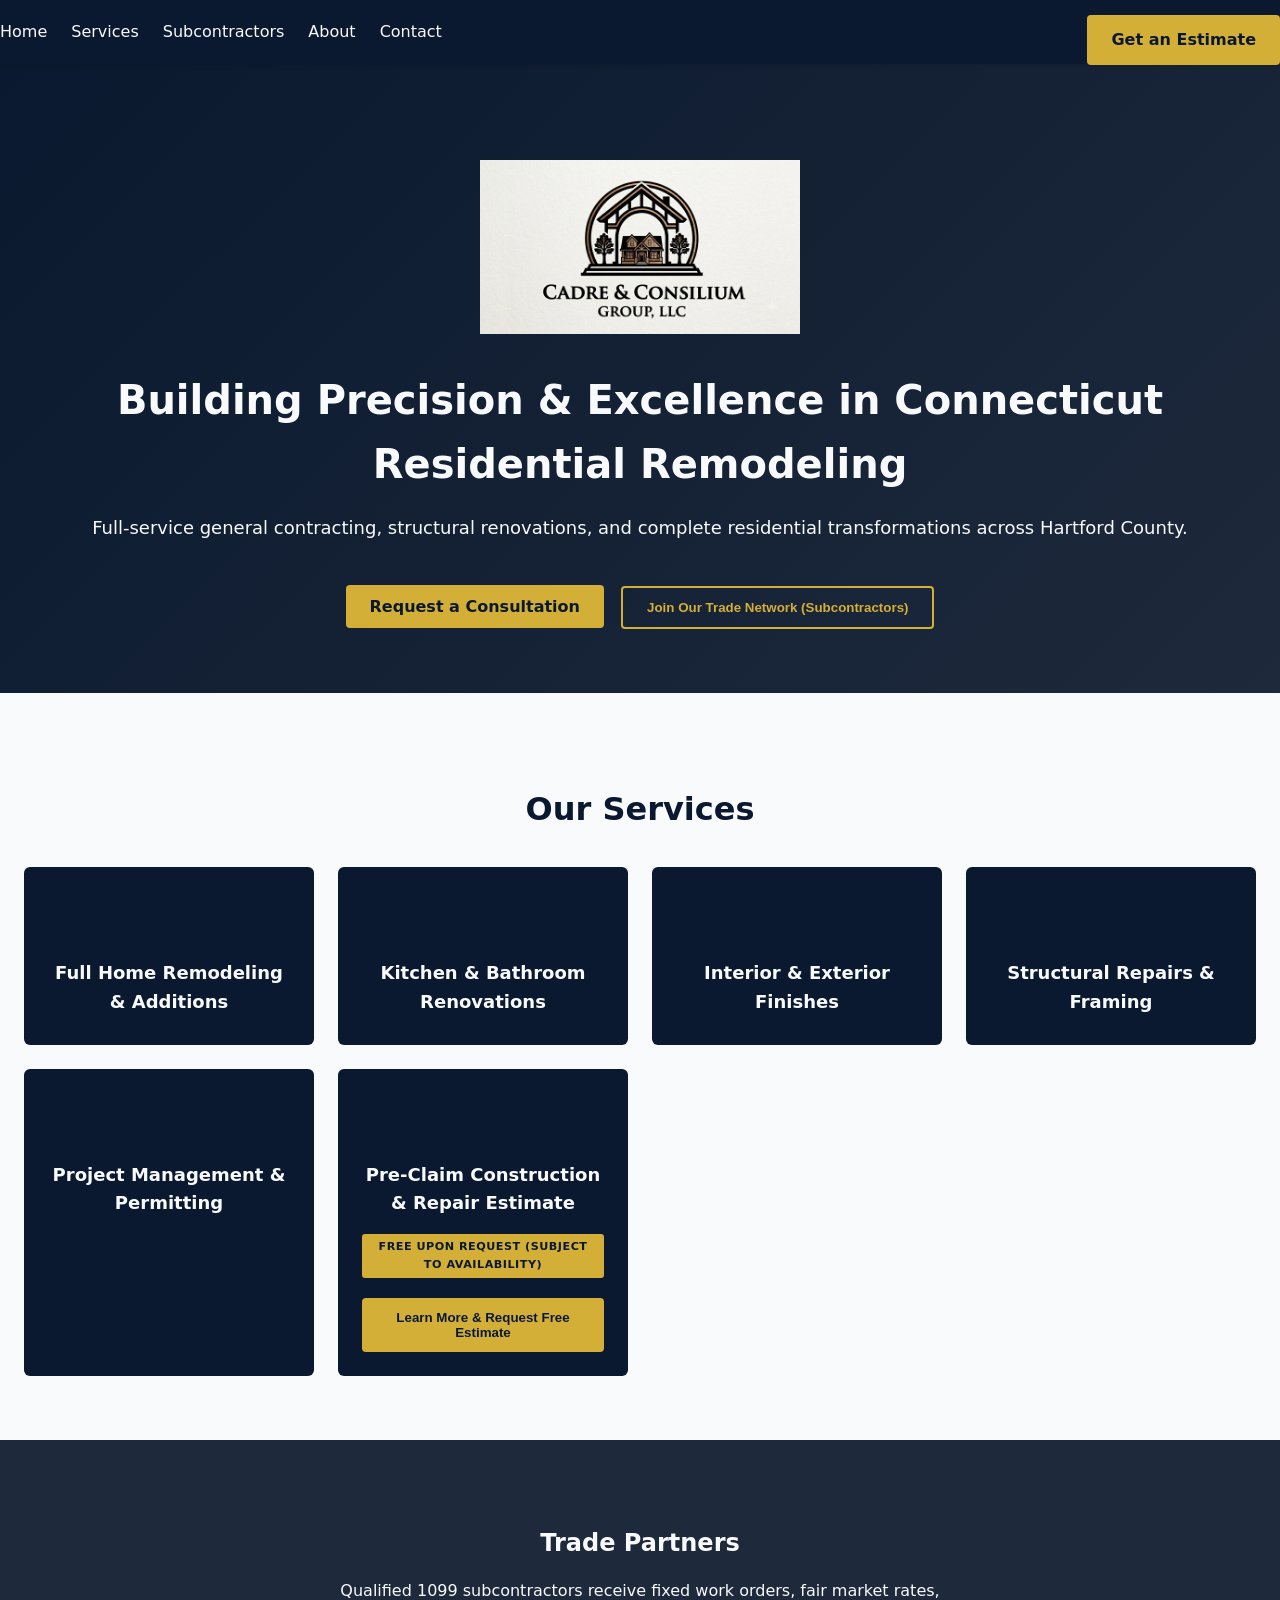
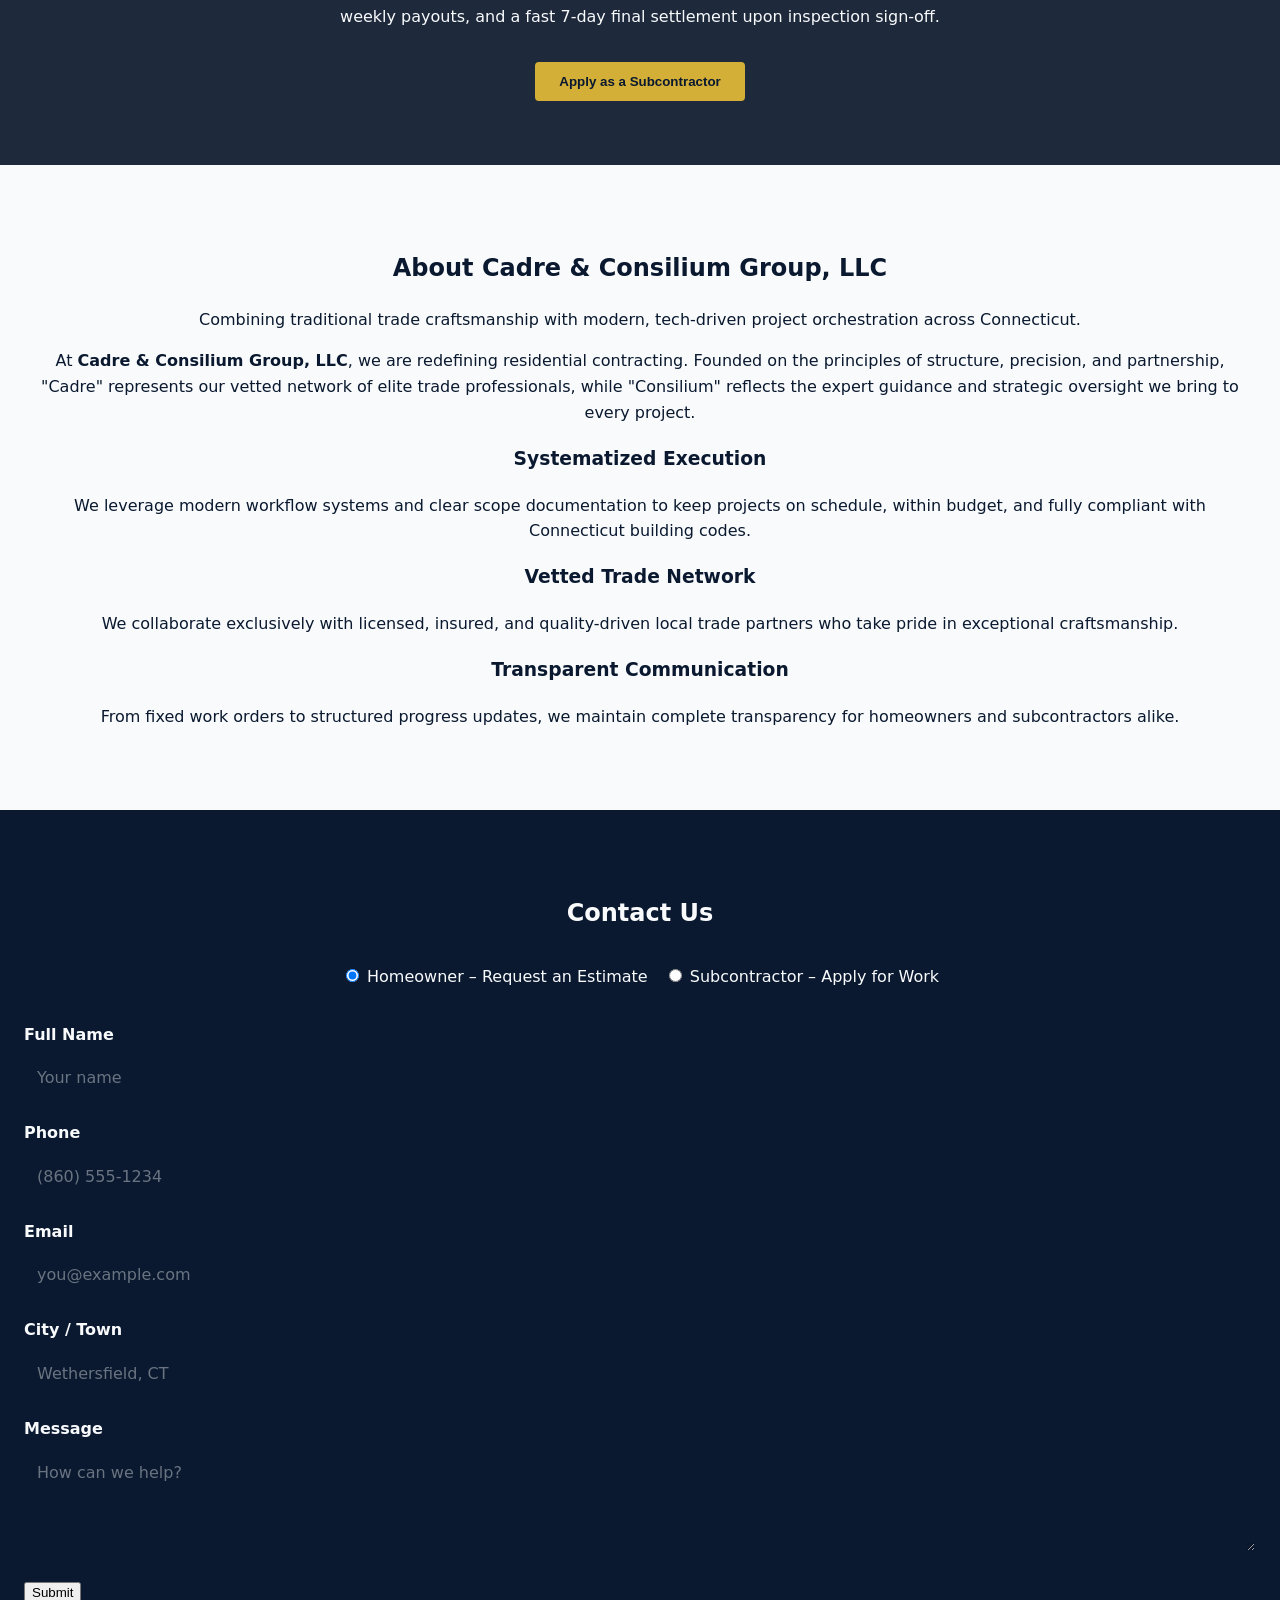
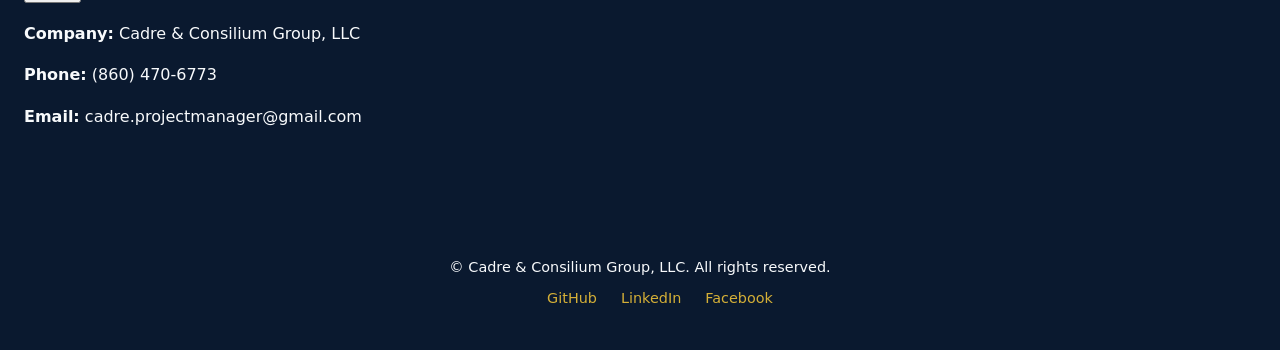
==== commit e571b1f6: "Added dedicated interactive Pre-Claim Repair Estimate portal and legal compliance section Co-authore" ====
--- a/index.html
+++ b/index.html
@@ -14,11 +14,11 @@
       <div class="nav-container">
         <!-- Desktop menu -->
         <ul class="nav-menu">
-          <li><a href="index.html">Home</a></li>
-          <li><a href="pages/services.html">Services</a></li>
+          <li><a href="#home">Home</a></li>
+          <li><a href="#services">Services</a></li>
           <li><a href="#subcontractors">Subcontractors</a></li>
-          <li><a href="pages/about.html">About</a></li>
-          <li><a href="pages/contact.html">Contact</a></li>
+          <li><a href="#about">About</a></li>
+          <li><a href="#contact">Contact</a></li>
         </ul>
 
         <!-- Mobile hamburger toggle -->
@@ -26,7 +26,7 @@
           &#9776;
         </button>
 
-        <a href="pages/contact.html" class="cta-btn">Get an Estimate</a>
+        <a href="#contact" class="cta-btn">Get an Estimate</a>
       </div>
     </nav>
   </header>
@@ -296,12 +296,174 @@
     </div>
   </div>
 
+  <!-- Pre-Claim Construction & Repair Estimate Modal -->
+  <div id="preClaimModal" class="modal-overlay" role="dialog" aria-modal="true" aria-labelledby="preClaimTitle" hidden>
+    <div class="modal-container pre-claim-modal">
+      <header class="modal-header">
+        <h2 id="preClaimTitle">Pre-Claim Construction & Repair Estimate</h2>
+        <button type="button" class="modal-close" aria-label="Close pre-claim estimate portal">&times;</button>
+      </header>
+
+      <div class="pre-claim-content">
+        <!-- Header & Offer Details -->
+        <section class="pre-claim-section header-section">
+          <div class="offer-header">
+            <h3>Pre-Claim Construction & Repair Estimate</h3>
+            <p class="subtitle">Professional, builder-led damage assessments and Xactimate® line-item scope evaluations for Connecticut homeowners.</p>
+            <div class="availability-notice">
+              <span class="notice-icon">ℹ️</span>
+              <strong>Offered 100% Free Upon Request & Subject to Schedule Availability.</strong>
+            </div>
+          </div>
+        </section>
+
+        <!-- What We Inspect -->
+        <section class="pre-claim-section">
+          <h3>What We Inspect</h3>
+          <div class="inspection-categories">
+            <div class="inspection-category">
+              <h4>Interior Damage</h4>
+              <ul>
+                <li>Water leaks & plumbing bursts</li>
+                <li>Fire & smoke damage</li>
+                <li>Dry rot & moisture intrusion</li>
+                <li>Structural ceiling & floor joist integrity</li>
+              </ul>
+            </div>
+            <div class="inspection-category">
+              <h4>Exterior Damage</h4>
+              <ul>
+                <li>Vehicle impact & fallen trees</li>
+                <li>Ice dams & roof/siding storm damage</li>
+                <li>Framing & structural damage</li>
+              </ul>
+            </div>
+          </div>
+        </section>
+
+        <!-- How It Works (5-Step Process) -->
+        <section class="pre-claim-section">
+          <h3>How It Works — Our 5-Step Compliant Process</h3>
+          <ol class="process-steps">
+            <li>
+              <span class="step-number">1</span>
+              <div class="step-content">
+                <h4>Comprehensive Property Evaluation</h4>
+                <p>On-site interior/exterior walkthrough with high-resolution photo documentation.</p>
+              </div>
+            </li>
+            <li>
+              <span class="step-number">2</span>
+              <div class="step-content">
+                <h4>Xactimate® Line-Item Estimate</h4>
+                <p>Itemized scope mapping real labor costs, material requirements, and local CT building codes.</p>
+              </div>
+            </li>
+            <li>
+              <span class="step-number">3</span>
+              <div class="step-content">
+                <h4>Professional Scope Report</h4>
+                <p>Complete construction damage report delivered directly to the homeowner.</p>
+              </div>
+            </li>
+            <li>
+              <span class="step-number">4</span>
+              <div class="step-content">
+                <h4>On-Site Field Verification</h4>
+                <p>Meeting the insurance carrier's field adjuster on-site to verify physical damage and construction realities.</p>
+              </div>
+            </li>
+            <li>
+              <span class="step-number">5</span>
+              <div class="step-content">
+                <h4>Quality Reconstruction</h4>
+                <p>Executing a standard CT Home Improvement Contract once scope and pricing are finalized.</p>
+              </div>
+            </li>
+          </ol>
+        </section>
+
+        <!-- Compliance & Legal Disclosures -->
+        <section class="pre-claim-section compliance-section">
+          <h3>Compliance & Legal Disclosures</h3>
+
+          <div class="disclosure-box">
+            <h4>Public Adjusting Disclaimer</h4>
+            <p><strong>Cadre & Consilium Group, LLC is a licensed General Contractor (CT HIC).</strong> We write physical construction repair estimates and document building code requirements. We are <strong>NOT Public Adjusters</strong> and do not negotiate insurance policy coverages, argue legal claims, or offer legal representation.</p>
+          </div>
+
+          <div class="disclosure-box">
+            <h4>Deductible Law Notice</h4>
+            <p><strong>In accordance with state law, homeowners are strictly responsible for paying their insurance policy deductible.</strong> We do not waive, rebate, or absorb insurance deductibles.</p>
+          </div>
+        </section>
+
+        <!-- Request Form / CTA -->
+        <section class="pre-claim-section request-section">
+          <h3>Request Your Free Property Evaluation</h3>
+          <p class="section-lead">Complete the form below and we'll reach out to schedule your complimentary on-site assessment.</p>
+
+          <form id="preClaimForm" class="modal-form" novalidate>
+            <input type="hidden" name="inquiry_type" value="pre_claim_estimate">
+            <input type="hidden" name="_subject" value="Free Pre-Claim Estimate Request - ">
+
+            <div class="form-row">
+              <div class="form-group">
+                <label for="preClaimName">Full Name <span class="required" aria-hidden="true">*</span></label>
+                <input type="text" id="preClaimName" name="full_name" required placeholder="Your Name" aria-required="true">
+              </div>
+              <div class="form-group">
+                <label for="preClaimPhone">Phone <span class="required" aria-hidden="true">*</span></label>
+                <input type="tel" id="preClaimPhone" name="phone" required placeholder="(860) 555-1234" aria-required="true">
+              </div>
+            </div>
+
+            <div class="form-row">
+              <div class="form-group">
+                <label for="preClaimEmail">Email <span class="required" aria-hidden="true">*</span></label>
+                <input type="email" id="preClaimEmail" name="email" required placeholder="you@example.com" aria-required="true">
+              </div>
+              <div class="form-group">
+                <label for="preClaimCity">Property City/Town <span class="required" aria-hidden="true">*</span></label>
+                <input type="text" id="preClaimCity" name="city_town" required placeholder="e.g., Wethersfield, CT" aria-required="true">
+              </div>
+            </div>
+
+            <div class="form-row">
+              <div class="form-group">
+                <label for="preClaimDamageType">Type of Damage <span class="required" aria-hidden="true">*</span></label>
+                <select id="preClaimDamageType" name="damage_type" required aria-required="true">
+                  <option value="">Select Damage Type</option>
+                  <option value="Water">Water / Plumbing</option>
+                  <option value="Fire">Fire / Smoke</option>
+                  <option value="Storm">Storm / Wind / Hail</option>
+                  <option value="Impact">Vehicle / Tree Impact</option>
+                  <option value="Other">Other</option>
+                </select>
+              </div>
+            </div>
+
+            <div class="form-group">
+              <label for="preClaimDescription">Brief Description of Damage <span class="required" aria-hidden="true">*</span></label>
+              <textarea id="preClaimDescription" name="description" rows="4" required placeholder="Describe the damage, when it occurred, and any immediate concerns..." aria-required="true"></textarea>
+            </div>
+
+            <div class="modal-actions">
+              <button type="button" class="cta-secondary modal-close-btn">Cancel</button>
+              <button type="submit" class="cta-primary" id="submitPreClaimBtn">Request Free Estimate</button>
+            </div>
+          </form>
+        </section>
+      </div>
+    </div>
+  </div>
+
   <!-- Hero Section -->
   <section id="home" class="hero">
     <img src="assets/logos/cadre-logo.png" alt="Cadre & Consilium Group Logo" class="hero-logo">
     <h1>Building Precision & Excellence in Connecticut Residential Remodeling</h1>
     <p class="subhead">Full-service general contracting, structural renovations, and complete residential transformations across Hartford County.</p>
-    <a href="pages/contact.html" class="cta-primary">Request a Consultation</a>
+    <a href="#contact" class="cta-primary">Request a Consultation</a>
     <button class="cta-secondary" id="openSubcontractorModalHero" type="button">Join Our Trade Network (Subcontractors)</button>
   </section>
 
@@ -329,9 +491,11 @@
         <svg viewBox="0 0 24 24" fill="#0A192F"><path d="M12 2L2 7v12c0 1.1.9 2 2 2h12c1.1 0 2-.9 2-2V5l-10 3zm5.8 9.2L13 16.5l-1.1-1.1c-.3-.3-.2-.8.1-1l1.2-1.2c.3-.4.5-.4.8 0l3 3c.4.3.4.8 0 1.2z"/></svg>
         <h3>Project Management & Permitting</h3>
       </div>
-      <div class="service-card">
+      <div class="service-card pre-claim-card">
         <svg viewBox="0 0 24 24" fill="#0A192F"><path d="M9 3L5 6v12c0 1.1.9 2 2 2h10c1.1 0 2-.9 2-2V6l-4-3zm7 14H5v-2h11v2zm0-4H5V6h11v2zm0-4H5V6h11v2zM9 3l4 3H5L9 3z"/></svg>
         <h3>Pre-Claim Construction & Repair Estimate</h3>
+        <span class="service-badge">FREE UPON REQUEST (SUBJECT TO AVAILABILITY)</span>
+        <button type="button" class="cta-primary pre-claim-cta" id="openPreClaimModal">Learn More & Request Free Estimate</button>
       </div>
     </div>
   </section>
--- a/style.css
+++ b/style.css
@@ -209,15 +209,57 @@
   padding: var(--gap);
   border-radius: 6px;
   text-align: center;
+  display: flex;
+  flex-direction: column;
+  align-items: center;
+  gap: 0.5rem;
 }
 .service-card svg {
   width: 48px;
   height: 48px;
-  margin-bottom: 0.75rem;
+  margin-bottom: 0.5rem;
 }
 .service-card h3 {
   font-size: 1.125rem;
+  margin-top: 0.25rem;
+  margin-bottom: 0.25rem;
+}
+
+/* Service Card Badge & CTA */
+.service-badge {
+  display: inline-block;
+  background: var(--bronze);
+  color: var(--navy);
+  font-size: 0.7rem;
+  font-weight: 700;
+  padding: 0.25rem 0.5rem;
+  border-radius: 3px;
+  text-transform: uppercase;
+  letter-spacing: 0.5px;
+  margin-top: 0.25rem;
+}
+.service-card .cta-btn {
   margin-top: 0.5rem;
+  padding: 0.5rem 1rem;
+  font-size: 0.875rem;
+  font-weight: 600;
+  background-color: var(--bronze);
+  color: var(--navy);
+  border: none;
+  border-radius: 4px;
+  cursor: pointer;
+  transition: opacity 0.2s, background 0.2s;
+  text-decoration: none;
+  display: inline-block;
+  width: 100%;
+  max-width: 100%;
+  text-align: center;
+  box-sizing: border-box;
+}
+.service-card .cta-btn:hover {
+  opacity: 0.9;
+  background-color: #c4a030;
+  text-decoration: none;
 }
 
 /*====================================
@@ -777,4 +819,240 @@
   font-size: 0.9rem;
   color: var(--offwhite);
   line-height: 1.5;
+}
+
+/*====================================
+  Pre-Claim Estimate Modal Styles
+====================================*/
+.pre-claim-modal .modal-container {
+  max-width: 900px;
+}
+
+.pre-claim-content {
+  padding: 1.5rem;
+}
+
+.pre-claim-section {
+  margin-bottom: 2.5rem;
+  padding-bottom: 2rem;
+  border-bottom: 1px solid rgba(212, 175, 55, 0.15);
+}
+.pre-claim-section:last-of-type {
+  border-bottom: none;
+  margin-bottom: 1rem;
+  padding-bottom: 0;
+}
+.pre-claim-section h3 {
+  color: var(--bronze);
+  font-size: 1.25rem;
+  margin: 0 0 1.25rem;
+  padding-bottom: 0.5rem;
+  border-bottom: 2px solid var(--bronze);
+  display: inline-block;
+}
+
+/* Header Section */
+.header-section .offer-header h3 {
+  font-size: 1.5rem;
+  color: var(--offwhite);
+  margin-bottom: 0.5rem;
+  border-bottom: none;
+  padding-bottom: 0;
+  display: block;
+}
+.header-section .subtitle {
+  color: rgba(248, 250, 252, 0.85);
+  font-size: 1rem;
+  line-height: 1.6;
+  margin: 0 0 1rem;
+}
+.availability-notice {
+  display: inline-flex;
+  align-items: center;
+  gap: 0.5rem;
+  background: rgba(212, 175, 55, 0.15);
+  border: 1px solid var(--bronze);
+  border-radius: 6px;
+  padding: 0.75rem 1rem;
+  color: var(--bronze);
+  font-weight: 600;
+  font-size: 0.9rem;
+}
+.notice-icon {
+  font-size: 1.1rem;
+}
+
+/* What We Inspect */
+.inspection-categories {
+  display: grid;
+  grid-template-columns: repeat(auto-fit, minmax(280px, 1fr));
+  gap: 1.5rem;
+}
+.inspection-category {
+  background: var(--navy);
+  padding: 1.25rem;
+  border-radius: 6px;
+  border: 1px solid rgba(212, 175, 55, 0.15);
+}
+.inspection-category h4 {
+  color: var(--bronze);
+  font-size: 1rem;
+  margin: 0 0 0.75rem;
+  padding-bottom: 0.5rem;
+  border-bottom: 1px solid rgba(212, 175, 55, 0.2);
+}
+.inspection-category ul {
+  margin: 0;
+  padding-left: 1.25rem;
+}
+.inspection-category li {
+  color: rgba(248, 250, 252, 0.85);
+  margin-bottom: 0.5rem;
+  line-height: 1.5;
+}
+
+/* Process Steps */
+.process-steps {
+  list-style: none;
+  padding: 0;
+  margin: 0;
+  display: flex;
+  flex-direction: column;
+  gap: 1.5rem;
+}
+.process-steps li {
+  display: flex;
+  gap: 1rem;
+}
+.step-number {
+  display: flex;
+  align-items: center;
+  justify-content: center;
+  width: 36px;
+  height: 36px;
+  background: var(--bronze);
+  color: var(--navy);
+  border-radius: 50%;
+  font-weight: 700;
+  font-size: 1.1rem;
+  flex-shrink: 0;
+  margin-top: 0.125rem;
+}
+.step-content h4 {
+  color: var(--offwhite);
+  font-size: 1rem;
+  margin: 0 0 0.375rem;
+}
+.step-content p {
+  color: rgba(248, 250, 252, 0.8);
+  margin: 0;
+  line-height: 1.5;
+  font-size: 0.95rem;
+}
+
+/* Compliance Section */
+.compliance-section .disclosure-box {
+  background: var(--navy);
+  border: 1px solid rgba(212, 175, 55, 0.2);
+  border-radius: 6px;
+  padding: 1.25rem;
+  margin-bottom: 1rem;
+}
+.compliance-section .disclosure-box:last-child {
+  margin-bottom: 0;
+}
+.compliance-section .disclosure-box h4 {
+  color: var(--bronze);
+  font-size: 1rem;
+  margin: 0 0 0.75rem;
+}
+.compliance-section .disclosure-box p {
+  color: rgba(248, 250, 252, 0.85);
+  margin: 0;
+  line-height: 1.6;
+  font-size: 0.95rem;
+}
+.compliance-section .disclosure-box strong {
+  color: var(--offwhite);
+}
+
+/* Request Section */
+.request-section .section-lead {
+  color: rgba(248, 250, 252, 0.7);
+  font-size: 0.95rem;
+  margin: -0.75rem 0 1.5rem;
+  line-height: 1.6;
+}
+
+#preClaimForm .form-row {
+  display: grid;
+  grid-template-columns: repeat(auto-fit, minmax(240px, 1fr));
+  gap: 1rem;
+}
+#preClaimForm .form-group {
+  margin-bottom: 1.25rem;
+}
+#preClaimForm .form-group label {
+  display: block;
+  font-weight: 600;
+  margin-bottom: 0.5rem;
+  color: var(--offwhite);
+}
+#preClaimForm .form-group input,
+#preClaimForm .form-group select,
+#preClaimForm .form-group textarea {
+  width: 100%;
+  padding: 0.75rem;
+  border: 1px solid var(--navy);
+  border-radius: 4px;
+  background-color: var(--navy);
+  color: var(--offwhite);
+  font-family: inherit;
+  font-size: 1rem;
+  box-sizing: border-box;
+  transition: border-color 0.2s, box-shadow 0.2s;
+}
+#preClaimForm .form-group input:focus,
+#preClaimForm .form-group select:focus,
+#preClaimForm .form-group textarea:focus {
+  outline: none;
+  border-color: var(--bronze);
+  box-shadow: 0 0 0 2px rgba(212, 175, 55, 0.2);
+}
+#preClaimForm .form-group input::placeholder,
+#preClaimForm .form-group textarea::placeholder {
+  color: rgba(248, 250, 252, 0.4);
+}
+#preClaimForm .modal-actions {
+  display: flex;
+  justify-content: flex-end;
+  gap: 0.75rem;
+  padding-top: 1rem;
+  border-top: 1px solid rgba(212, 175, 55, 0.15);
+  margin-top: 0.5rem;
+}
+#preClaimForm .modal-actions button {
+  padding: 0.75rem 1.5rem;
+}
+
+/* Mobile adjustments */
+@media (max-width: 768px) {
+  .pre-claim-section h3 {
+    font-size: 1.1rem;
+  }
+  .header-section .offer-header h3 {
+    font-size: 1.25rem;
+  }
+  .process-steps li {
+    flex-direction: column;
+    gap: 0.5rem;
+  }
+  .step-number {
+    width: 32px;
+    height: 32px;
+    font-size: 1rem;
+  }
+  .inspection-categories {
+    grid-template-columns: 1fr;
+  }
 }
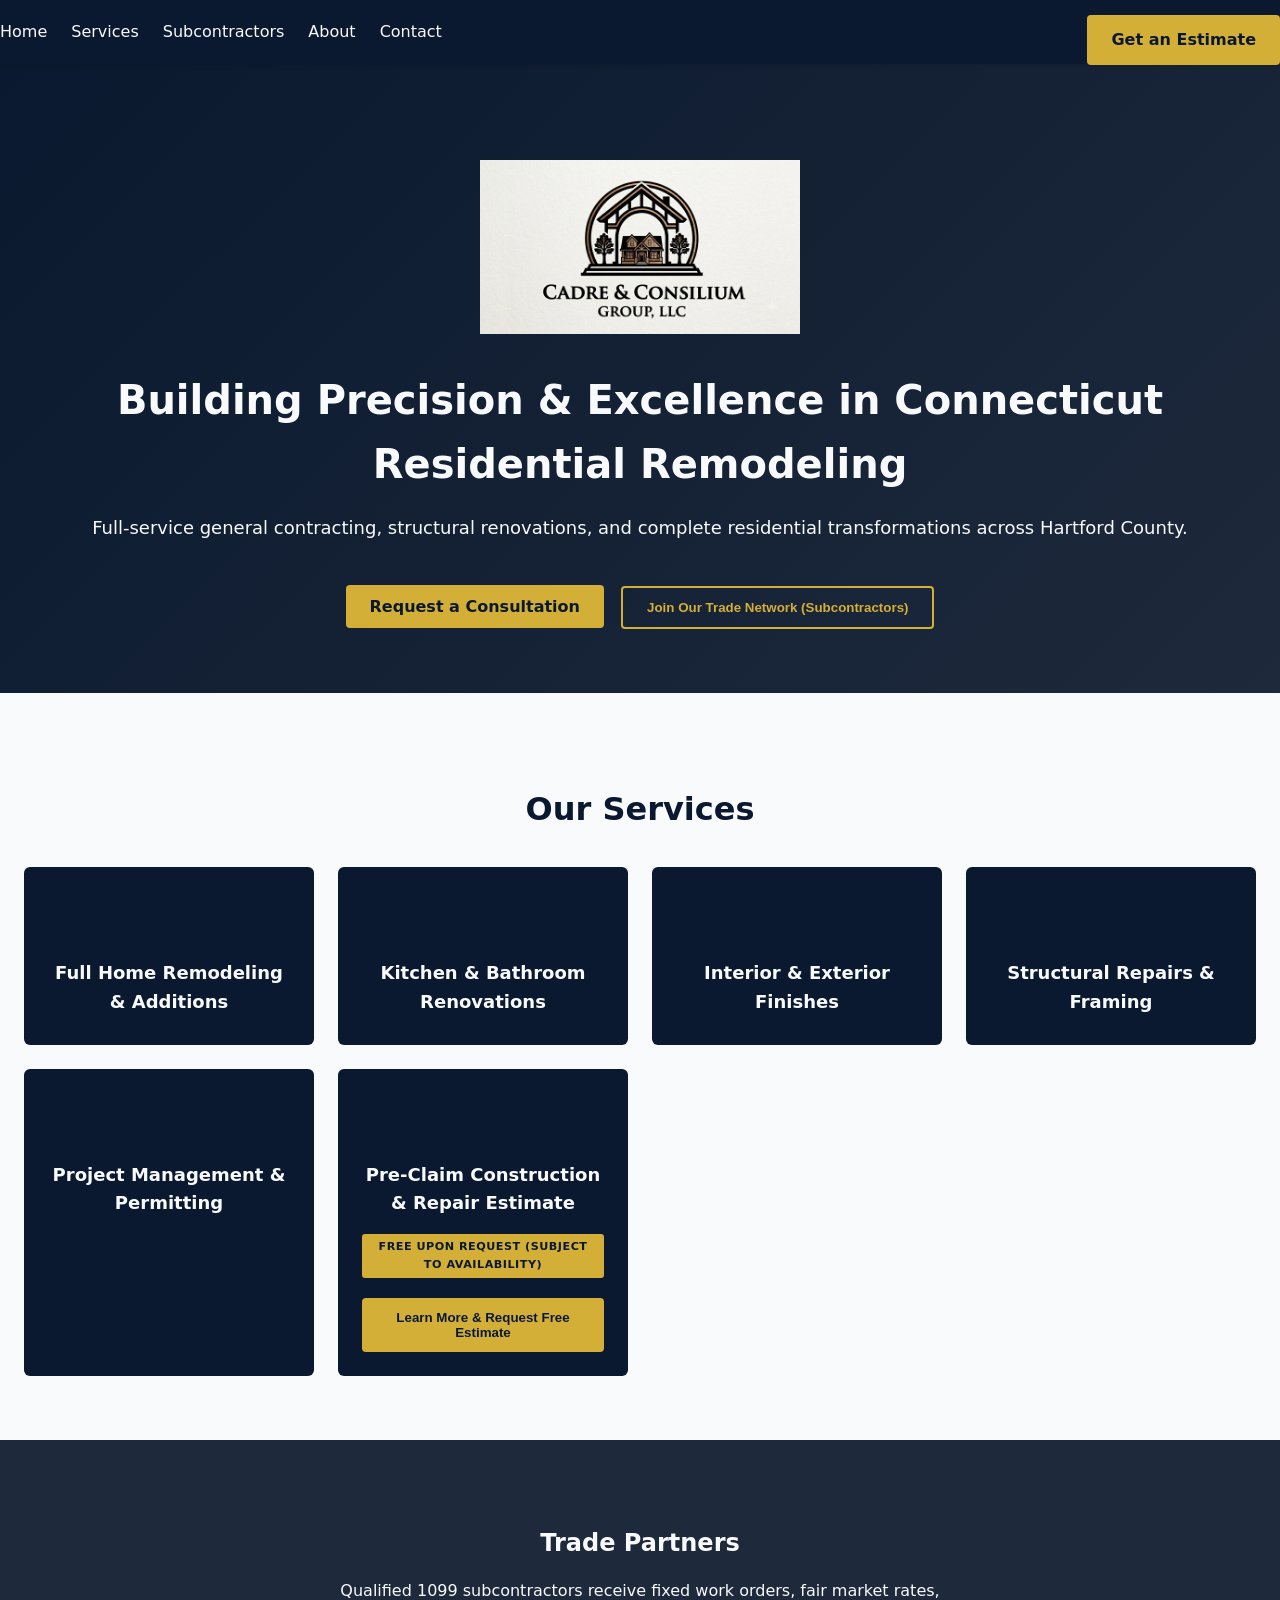
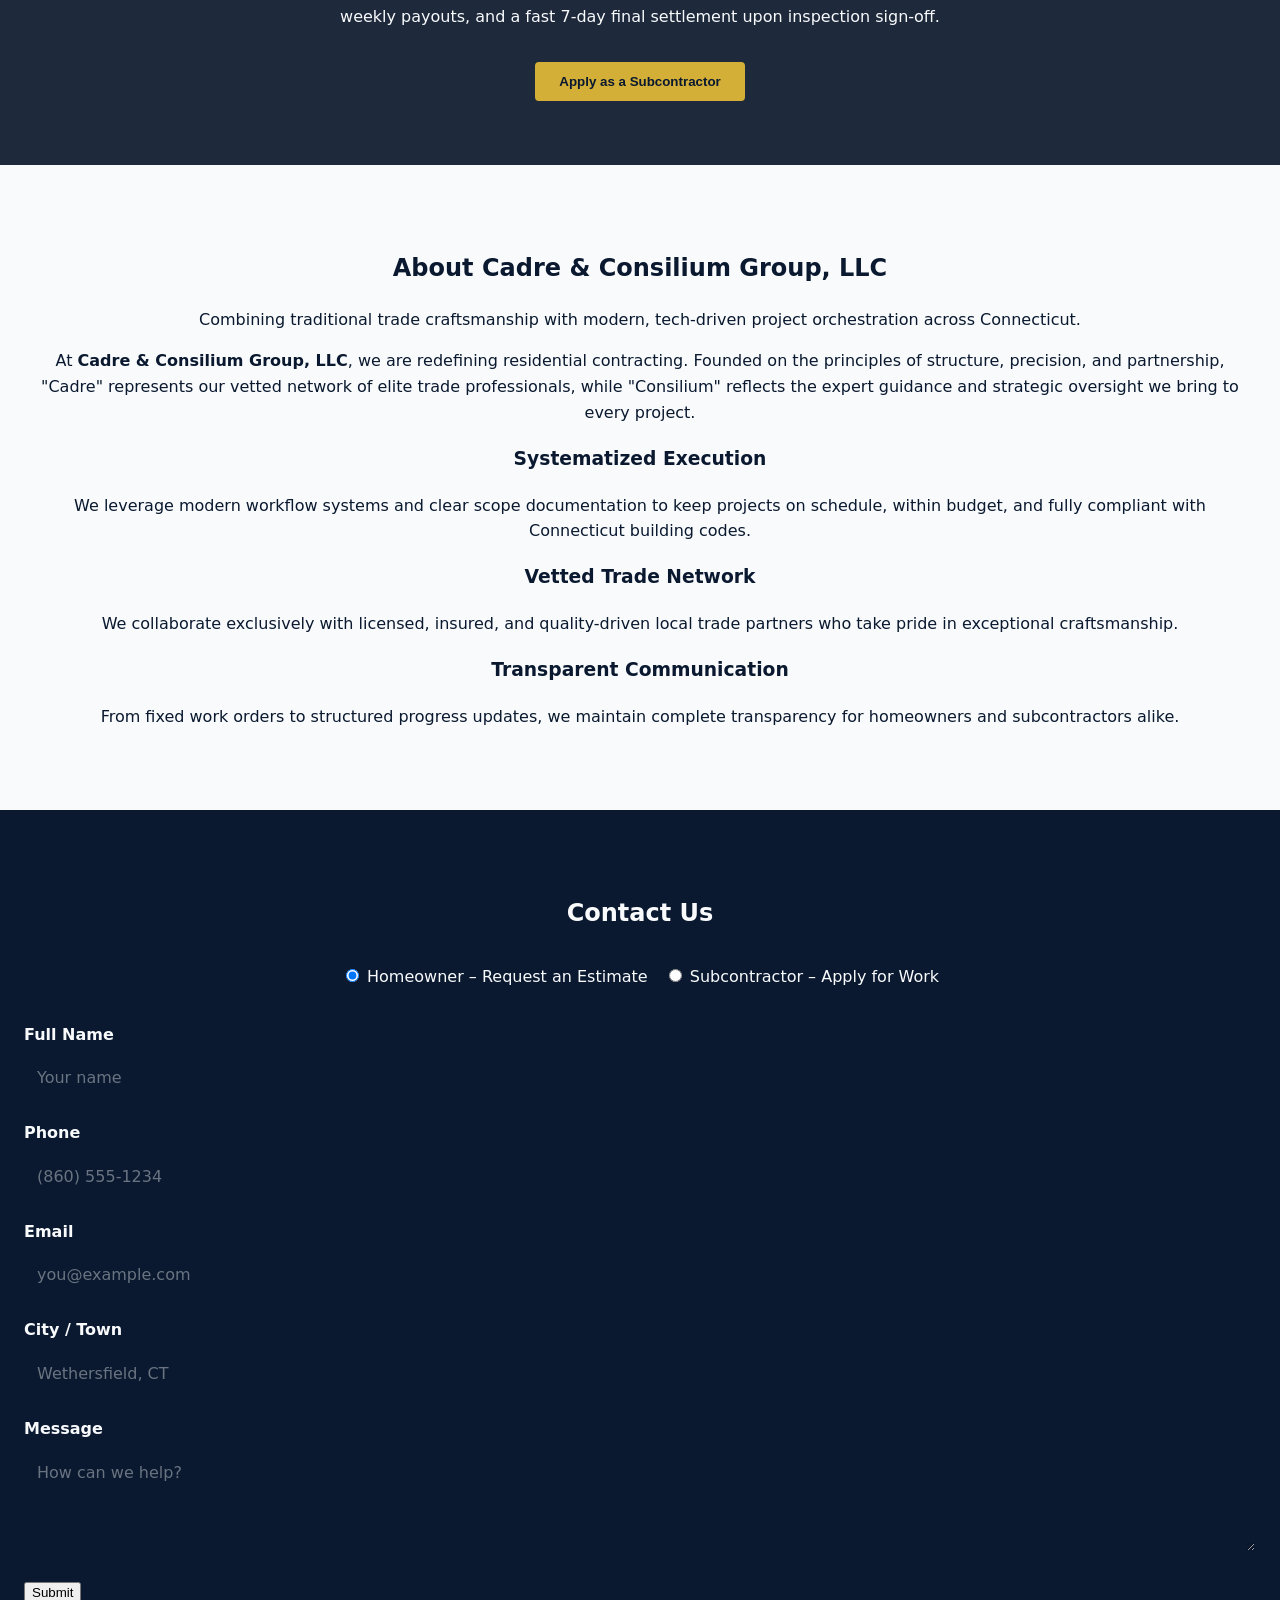
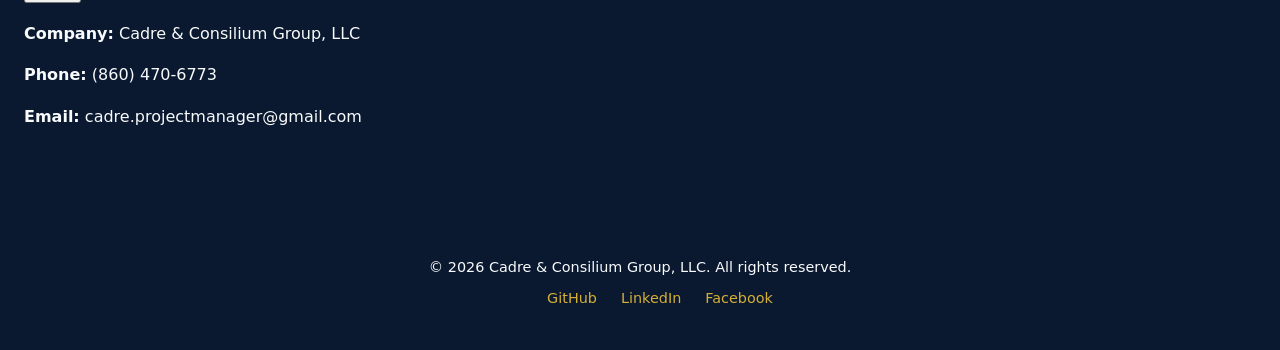
==== commit b745697a: "Fixed mobile nav toggle, resolved null element errors, and activated Pre-Claim modal" ====
--- a/index.html
+++ b/index.html
@@ -289,14 +289,143 @@
           <p>Subcontractor shall not disclose project details, client information, or Cadre's proprietary processes. Non-solicitation of Cadre clients and employees for 12 months post-engagement.</p>
         </section>
       </div>
-
-      <div class="modal-actions">
-        <button type="button" class="cta-primary" id="closeAgreementBtn">Close</button>
-      </div>
     </div>
   </div>
 
-  <!-- Pre-Claim Construction & Repair Estimate Modal -->
+  <!-- Hero Section -->
+  <section id="home" class="hero">
+    <img src="assets/logos/cadre-logo.png" alt="Cadre & Consilium Group Logo" class="hero-logo">
+    <h1>Building Precision & Excellence in Connecticut Residential Remodeling</h1>
+    <p class="subhead">Full-service general contracting, structural renovations, and complete residential transformations across Hartford County.</p>
+    <a href="#contact" class="cta-primary">Request a Consultation</a>
+    <button class="cta-secondary" id="openSubcontractorModalHero" type="button">Join Our Trade Network (Subcontractors)</button>
+  </section>
+
+  <!-- Services Section -->
+  <section id="services" class="services">
+    <h2>Our Services</h2>
+    <div class="service-grid">
+      <div class="service-card">
+        <svg viewBox="0 0 24 24" fill="#0A192F"><path d="M7 10c-1.1 0-2 .9-2 2v6c0 1.1.9 2 2 2h10l2-2v-6c0-1.1-.9-2-2-2H9V8H7zm9 14c0-1.66-1.34-3-3-3H7c-1.66 0-3 1.34-3 3v6c0 1.66 1.34 3 3 3h10c1.66 0 3-1.34 3-3v-6zM7 8h10v5H7V8zm9 5H7v-5h10v5z"/></svg>
+        <h3>Full Home Remodeling & Additions</h3>
+      </div>
+      <div class="service-card">
+        <svg viewBox="0 0 24 24" fill="#0A192F"><path d="M20 2H4c-1.1 0-2 .9-2 2v18c0 1.1.9 2 2 2h16c1.1 0 2-.9 2-2V4c0-1.1-.9-2-2-2zm0 18H4V2h16v18z"/></svg>
+        <h3>Kitchen & Bathroom Renovations</h3>
+      </div>
+      <div class="service-card">
+        <svg viewBox="0 0 24 24" fill="#0A192F"><path d="M5 [base64].1-.9-2-2-2H4c-1.1 0-2 .9-2 2v18c0 1.1.9 2 2 2h16c1.1 0 2-.9 2-2V4c0-1.1-.9-2-2-2h-2z"/></svg>
+        <h3>Interior & Exterior Finishes</h3>
+      </div>
+      <div class="service-card">
+        <svg viewBox="0 0 24 24" fill="#0A192F"><path d="M12 2L2 5v18c0 3 2.5 5.5 5 5h12c2.5 0 5-2.5 5-5V5l-10-3zM5 8h14v2H5V8zm14 14H5v-2h14v2zm0-4H5V8h14v2z"/></svg>
+        <h3>Structural Repairs & Framing</h3>
+      </div>
+      <div class="service-card">
+        <svg viewBox="0 0 24 24" fill="#0A192F"><path d="M12 2L2 7v12c0 1.1.9 2 2 2h12c1.1 0 2-.9 2-2V5l-10 3zm5.8 9.2L13 16.5l-1.1-1.1c-.3-.3-.2-.8.1-1l1.2-1.2c.3-.4.5-.4.8 0l3 3c.4.3.4.8 0 1.2z"/></svg>
+        <h3>Project Management & Permitting</h3>
+      </div>
+      <div class="service-card pre-claim-card">
+        <svg viewBox="0 0 24 24" fill="#0A192F"><path d="M9 3L5 6v12c0 1.1.9 2 2 2h10c1.1 0 2-.9 2-2V6l-4-3zm7 14H5v-2h11v2zm0-4H5V6h11v2zm0-4H5V6h11v2zM9 3l4 3H5L9 3z"/></svg>
+        <h3>Pre-Claim Construction & Repair Estimate</h3>
+        <span class="service-badge">FREE UPON REQUEST (SUBJECT TO AVAILABILITY)</span>
+        <button type="button" class="cta-primary pre-claim-cta" id="openPreClaimModal">Learn More & Request Free Estimate</button>
+      </div>
+    </div>
+  </section>
+
+  <!-- Subcontractor / Trade Partner Section -->
+  <section id="subcontractors" class="subcontractor-section">
+    <h2>Trade Partners</h2>
+    <p>Qualified 1099 subcontractors receive fixed work orders, fair market rates, weekly payouts, and a fast 7‑day final settlement upon inspection sign‑off.</p>
+    <button class="cta-sub" id="openSubcontractorModal" type="button">Apply as a Subcontractor</button>
+  </section>
+
+  <!-- About Section -->
+  <section id="about" class="about">
+    <h2>About Cadre & Consilium Group, LLC</h2>
+    <p class="lead">Combining traditional trade craftsmanship with modern, tech-driven project orchestration across Connecticut.</p>
+
+    <p>At <strong>Cadre & Consilium Group, LLC</strong>, we are redefining residential contracting. Founded on the principles of structure, precision, and partnership, "Cadre" represents our vetted network of elite trade professionals, while "Consilium" reflects the expert guidance and strategic oversight we bring to every project.</p>
+
+    <div class="about-highlights">
+      <div class="highlight-item">
+        <h3>Systematized Execution</h3>
+        <p>We leverage modern workflow systems and clear scope documentation to keep projects on schedule, within budget, and fully compliant with Connecticut building codes.</p>
+      </div>
+      <div class="highlight-item">
+        <h3>Vetted Trade Network</h3>
+        <p>We collaborate exclusively with licensed, insured, and quality-driven local trade partners who take pride in exceptional craftsmanship.</p>
+      </div>
+      <div class="highlight-item">
+        <h3>Transparent Communication</h3>
+        <p>From fixed work orders to structured progress updates, we maintain complete transparency for homeowners and subcontractors alike.</p>
+      </div>
+    </div>
+  </section>
+
+  <!-- Contact Section -->
+  <section id="contact" class="contact">
+    <h2>Contact Us</h2>
+
+    <!-- Radio selector for user type -->
+    <div class="radio-selector">
+      <label>
+        <input type="radio" name="user-type" value="homeowner" checked onchange="document.getElementById('inquiry_type').value='homeowner'">
+        Homeowner – Request an Estimate
+      </label>
+      <label>
+        <input type="radio" name="user-type" value="subcontractor" onchange="document.getElementById('inquiry_type').value='subcontractor'">
+        Subcontractor – Apply for Work
+      </label>
+    </div>
+
+    <form id="contactForm">
+      <!-- Hidden field for inquiry type from radio selector -->
+      <input type="hidden" name="inquiry_type" id="inquiry_type" value="homeowner">
+
+      <div class="form-group">
+        <label for="name">Full Name</label>
+        <input type="text" id="name" name="name" required placeholder="Your name">
+      </div>
+      <div class="form-group">
+        <label for="phone">Phone</label>
+        <input type="tel" id="phone" name="phone" required placeholder="(860) 555‑1234">
+      </div>
+      <div class="form-group">
+        <label for="email">Email</label>
+        <input type="email" id="email" name="email" required placeholder="you@example.com">
+      </div>
+      <div class="form-group">
+        <label for="city">City / Town</label>
+        <input type="text" id="city" name="city" required placeholder="Wethersfield, CT">
+      </div>
+      <div class="form-group">
+        <label for="message">Message</label>
+        <textarea id="message" name="message" rows="4" required placeholder="How can we help?"></textarea>
+      </div>
+
+      <button type="submit">Submit</button>
+    </form>
+
+    <div class="contact-info">
+      <p><strong>Company:</strong> Cadre & Consilium Group, LLC</p>
+      <p><strong>Phone:</strong> (860) 470‑6773</p>
+      <p><strong>Email:</strong> cadre.projectmanager@gmail.com</p>
+    </div>
+  </section>
+
+  <!-- Footer -->
+  <footer>
+    <p>&copy; <span id="year"></span> Cadre & Consilium Group, LLC. All rights reserved.</p>
+    <ul class="social-links">
+      <li><a href="#">GitHub</a></li>
+      <li><a href="#">LinkedIn</a></li>
+      <li><a href="#">Facebook</a></li>
+    </ul>
+  </footer>
+
+  <!-- Pre-Claim Construction & Repair Estimate Modal (at bottom) -->
   <div id="preClaimModal" class="modal-overlay" role="dialog" aria-modal="true" aria-labelledby="preClaimTitle" hidden>
     <div class="modal-container pre-claim-modal">
       <header class="modal-header">
@@ -458,139 +587,6 @@
     </div>
   </div>
 
-  <!-- Hero Section -->
-  <section id="home" class="hero">
-    <img src="assets/logos/cadre-logo.png" alt="Cadre & Consilium Group Logo" class="hero-logo">
-    <h1>Building Precision & Excellence in Connecticut Residential Remodeling</h1>
-    <p class="subhead">Full-service general contracting, structural renovations, and complete residential transformations across Hartford County.</p>
-    <a href="#contact" class="cta-primary">Request a Consultation</a>
-    <button class="cta-secondary" id="openSubcontractorModalHero" type="button">Join Our Trade Network (Subcontractors)</button>
-  </section>
-
-  <!-- Services Section -->
-  <section id="services" class="services">
-    <h2>Our Services</h2>
-    <div class="service-grid">
-      <div class="service-card">
-        <svg viewBox="0 0 24 24" fill="#0A192F"><path d="M7 10c-1.1 0-2 .9-2 2v6c0 1.1.9 2 2 2h10l2-2v-6c0-1.1-.9-2-2-2H9V8H7zm9 14c0-1.66-1.34-3-3-3H7c-1.66 0-3 1.34-3 3v6c0 1.66 1.34 3 3 3h10c1.66 0 3-1.34 3-3v-6zM7 8h10v5H7V8zm9 5H7v-5h10v5z"/></svg>
-        <h3>Full Home Remodeling & Additions</h3>
-      </div>
-      <div class="service-card">
-        <svg viewBox="0 0 24 24" fill="#0A192F"><path d="M20 2H4c-1.1 0-2 .9-2 2v18c0 1.1.9 2 2 2h16c1.1 0 2-.9 2-2V4c0-1.1-.9-2-2-2zm0 18H4V2h16v18z"/></svg>
-        <h3>Kitchen & Bathroom Renovations</h3>
-      </div>
-      <div class="service-card">
-        <svg viewBox="0 0 24 24" fill="#0A192F"><path d="M5 [base64].1-.9-2-2-2H4c-1.1 0-2 .9-2 2v18c0 1.1.9 2 2 2h16c1.1 0 2-.9 2-2V4c0-1.1-.9-2-2-2h-2z"/></svg>
-        <h3>Interior & Exterior Finishes</h3>
-      </div>
-      <div class="service-card">
-        <svg viewBox="0 0 24 24" fill="#0A192F"><path d="M12 2L2 5v18c0 3 2.5 5.5 5 5h12c2.5 0 5-2.5 5-5V5l-10-3zM5 8h14v2H5V8zm14 14H5v-2h14v2zm0-4H5V8h14v2z"/></svg>
-        <h3>Structural Repairs & Framing</h3>
-      </div>
-      <div class="service-card">
-        <svg viewBox="0 0 24 24" fill="#0A192F"><path d="M12 2L2 7v12c0 1.1.9 2 2 2h12c1.1 0 2-.9 2-2V5l-10 3zm5.8 9.2L13 16.5l-1.1-1.1c-.3-.3-.2-.8.1-1l1.2-1.2c.3-.4.5-.4.8 0l3 3c.4.3.4.8 0 1.2z"/></svg>
-        <h3>Project Management & Permitting</h3>
-      </div>
-      <div class="service-card pre-claim-card">
-        <svg viewBox="0 0 24 24" fill="#0A192F"><path d="M9 3L5 6v12c0 1.1.9 2 2 2h10c1.1 0 2-.9 2-2V6l-4-3zm7 14H5v-2h11v2zm0-4H5V6h11v2zm0-4H5V6h11v2zM9 3l4 3H5L9 3z"/></svg>
-        <h3>Pre-Claim Construction & Repair Estimate</h3>
-        <span class="service-badge">FREE UPON REQUEST (SUBJECT TO AVAILABILITY)</span>
-        <button type="button" class="cta-primary pre-claim-cta" id="openPreClaimModal">Learn More & Request Free Estimate</button>
-      </div>
-    </div>
-  </section>
-
-  <!-- Subcontractor / Trade Partner Section -->
-  <section id="subcontractors" class="subcontractor-section">
-    <h2>Trade Partners</h2>
-    <p>Qualified 1099 subcontractors receive fixed work orders, fair market rates, weekly payouts, and a fast 7‑day final settlement upon inspection sign‑off.</p>
-    <button class="cta-sub" id="openSubcontractorModal" type="button">Apply as a Subcontractor</button>
-  </section>
-
-  <!-- About Section -->
-  <section id="about" class="about">
-    <h2>About Cadre & Consilium Group, LLC</h2>
-    <p class="lead">Combining traditional trade craftsmanship with modern, tech-driven project orchestration across Connecticut.</p>
-
-    <p>At <strong>Cadre & Consilium Group, LLC</strong>, we are redefining residential contracting. Founded on the principles of structure, precision, and partnership, "Cadre" represents our vetted network of elite trade professionals, while "Consilium" reflects the expert guidance and strategic oversight we bring to every project.</p>
-
-    <div class="about-highlights">
-      <div class="highlight-item">
-        <h3>Systematized Execution</h3>
-        <p>We leverage modern workflow systems and clear scope documentation to keep projects on schedule, within budget, and fully compliant with Connecticut building codes.</p>
-      </div>
-      <div class="highlight-item">
-        <h3>Vetted Trade Network</h3>
-        <p>We collaborate exclusively with licensed, insured, and quality-driven local trade partners who take pride in exceptional craftsmanship.</p>
-      </div>
-      <div class="highlight-item">
-        <h3>Transparent Communication</h3>
-        <p>From fixed work orders to structured progress updates, we maintain complete transparency for homeowners and subcontractors alike.</p>
-      </div>
-    </div>
-  </section>
-
-  <!-- Contact Section -->
-  <section id="contact" class="contact">
-    <h2>Contact Us</h2>
-
-    <!-- Radio selector for user type -->
-    <div class="radio-selector">
-      <label>
-        <input type="radio" name="user-type" value="homeowner" checked onchange="document.getElementById('inquiry_type').value='homeowner'">
-        Homeowner – Request an Estimate
-      </label>
-      <label>
-        <input type="radio" name="user-type" value="subcontractor" onchange="document.getElementById('inquiry_type').value='subcontractor'">
-        Subcontractor – Apply for Work
-      </label>
-    </div>
-
-    <form id="contactForm">
-      <!-- Hidden field for inquiry type from radio selector -->
-      <input type="hidden" name="inquiry_type" id="inquiry_type" value="homeowner">
-
-      <div class="form-group">
-        <label for="name">Full Name</label>
-        <input type="text" id="name" name="name" required placeholder="Your name">
-      </div>
-      <div class="form-group">
-        <label for="phone">Phone</label>
-        <input type="tel" id="phone" name="phone" required placeholder="(860) 555‑1234">
-      </div>
-      <div class="form-group">
-        <label for="email">Email</label>
-        <input type="email" id="email" name="email" required placeholder="you@example.com">
-      </div>
-      <div class="form-group">
-        <label for="city">City / Town</label>
-        <input type="text" id="city" name="city" required placeholder="Wethersfield, CT">
-      </div>
-      <div class="form-group">
-        <label for="message">Message</label>
-        <textarea id="message" name="message" rows="4" required placeholder="How can we help?"></textarea>
-      </div>
-
-      <button type="submit">Submit</button>
-    </form>
-
-    <div class="contact-info">
-      <p><strong>Company:</strong> Cadre & Consilium Group, LLC</p>
-      <p><strong>Phone:</strong> (860) 470‑6773</p>
-      <p><strong>Email:</strong> cadre.projectmanager@gmail.com</p>
-    </div>
-  </section>
-
-  <!-- Footer -->
-  <footer>
-    <p>&copy; <span id="year"></span> Cadre & Consilium Group, LLC. All rights reserved.</p>
-    <ul class="social-links">
-      <li><a href="#">GitHub</a></li>
-      <li><a href="#">LinkedIn</a></li>
-      <li><a href="#">Facebook</a></li>
-    </ul>
-  </footer>
-
   <script src="script.js" defer></script>
 </body>
 </html>
